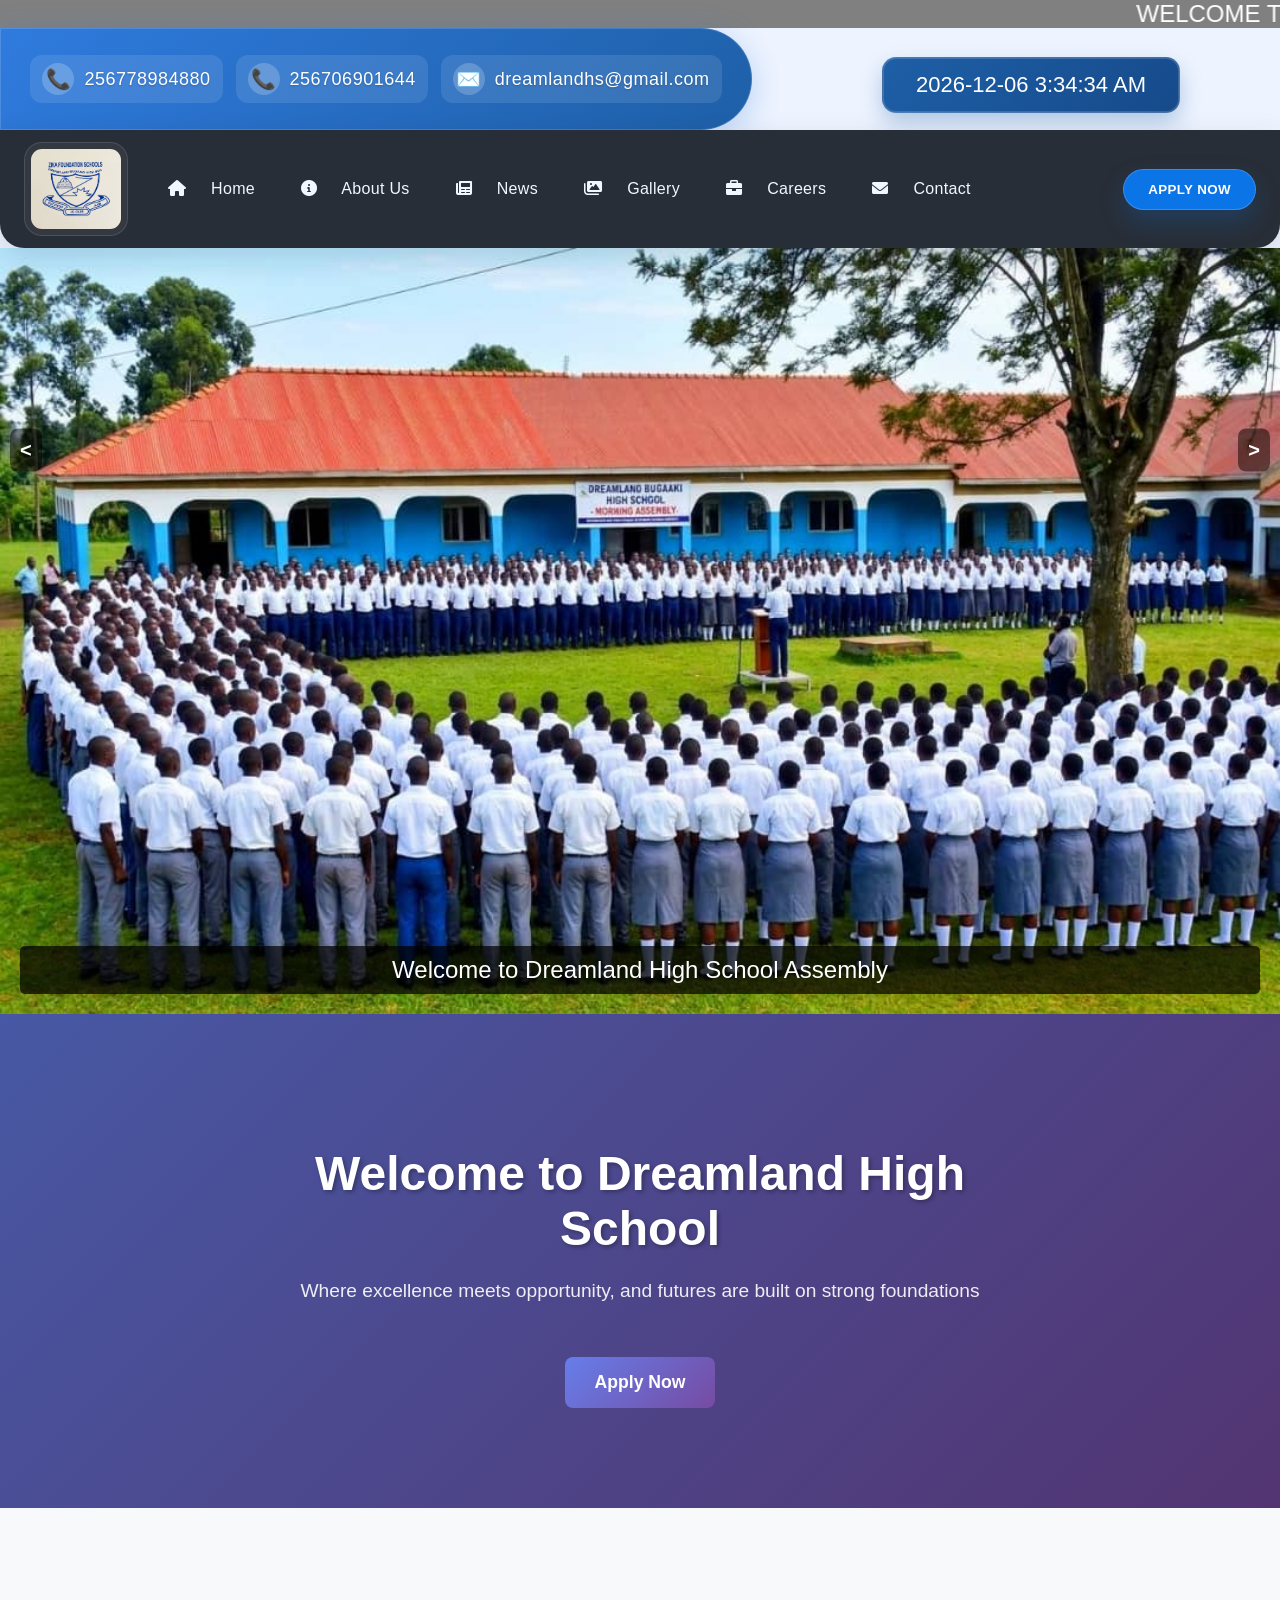
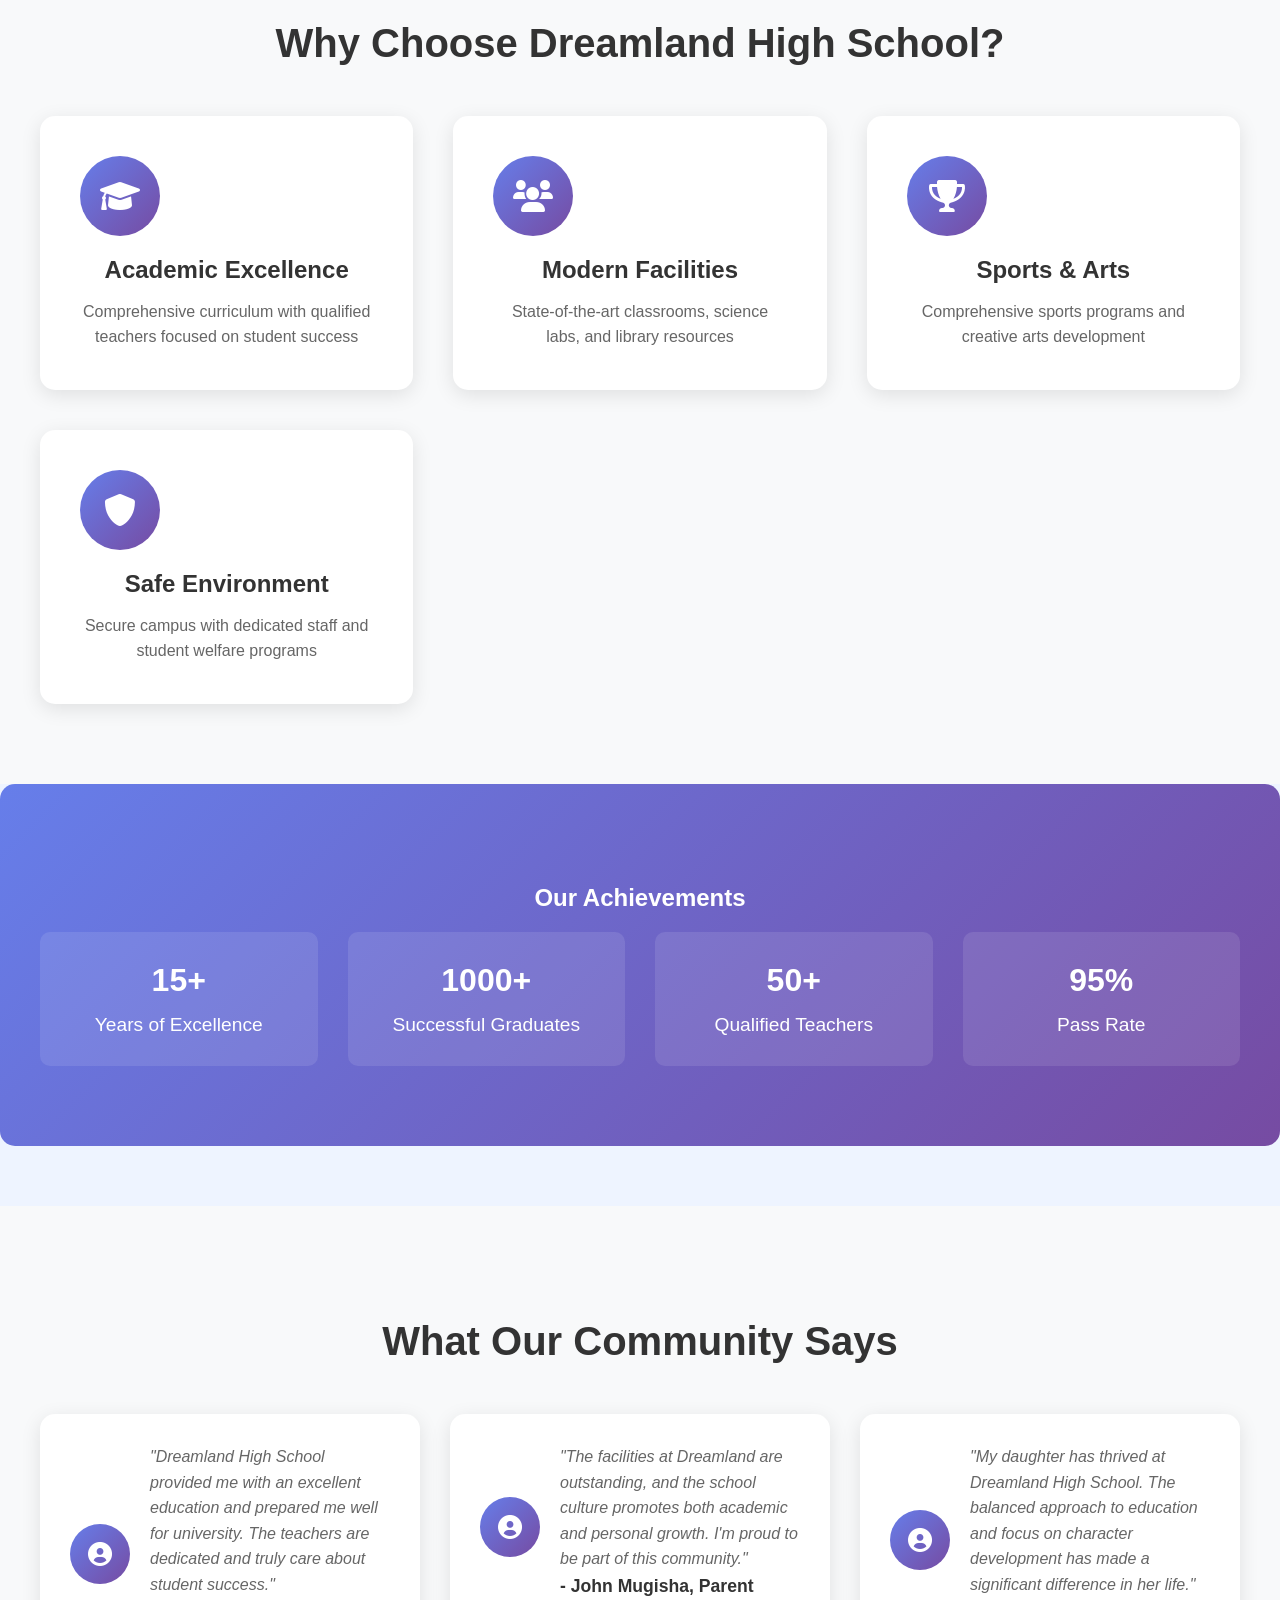
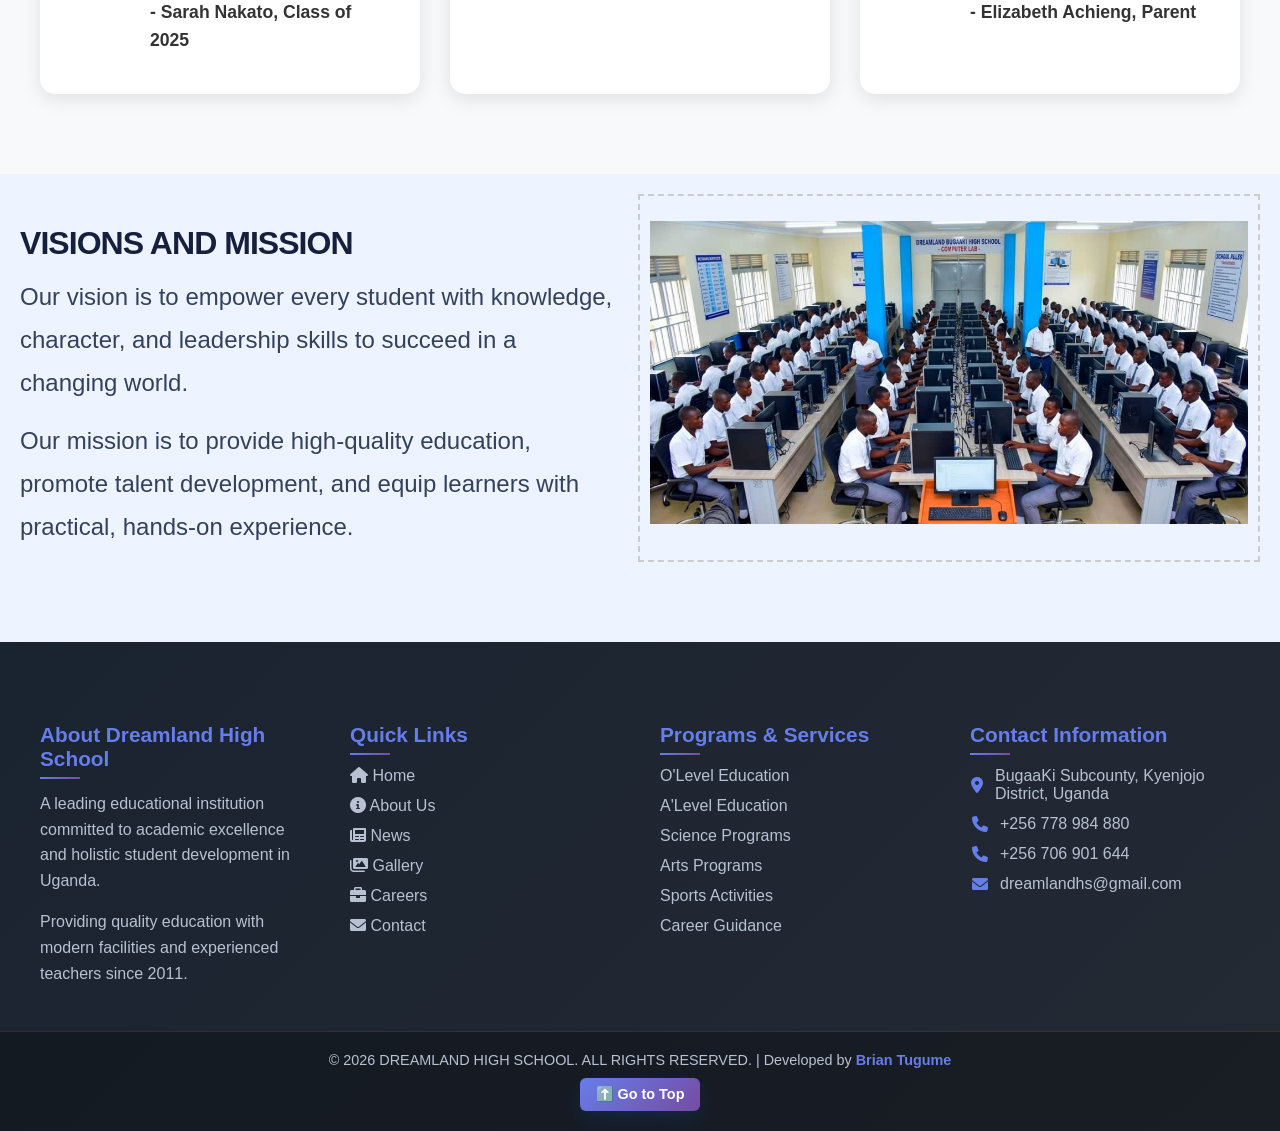
==== index.html @ 85ba5e18 "all code" ====
<html>

<head>
  <meta charset="UTF-8">
  <meta name="viewport" content="width=device-width, initial-scale=1.0">
  <title>DREAMLAND HIGH SCHOOL HOME PAGE</title>
  <link rel="icon" type="image/jpeg" href="IMAGE.HTML/DREAMBADGE.jpeg">
  <link rel="stylesheet" href="https://cdnjs.cloudflare.com/ajax/libs/font-awesome/6.0.0/css/all.min.css">
  <link rel="stylesheet" href="styles.css">
</head>

<body>
  <marquee style="background-color:gray; color: white; font-size: x-large;">WELCOME TO
    DREAMLAND HIGH SCHOOL BUGAAKI KYENJOJO</marquee>

  <div class="header-row">
    <div class="top-bar">
      <div class="top-bar-item">
        <span>📞</span>
        <span>256778984880</span>
      </div>
      <div class="top-bar-item">
        <span>📞</span>
        <span>256706901644</span>
      </div>
      <div class="top-bar-item">
        <span>✉️</span>
        <span>dreamlandhs@gmail.com</span>
      </div>
    </div>

    <div id="clock" class="clock">
      Loading...</div>
  </div>

  <div class="navbar">
    <div class="nav-links">
      <div class="logo">
        <img src="IMAGE.HTML/DREAMBADGE.jpeg" alt="Logo" style="margin-right: 12px;">
      </div>
      <div class="nav-item">
        <a href="index.html"><i class="fas fa-home"></i> Home</a>
      </div>

      <div class="nav-item">
        <a href="aboutus.html"><i class="fas fa-info-circle"></i> About Us</a>
        <div class="dropdown">
          <a href="#">REGESTERED WITH MINISTRY OF EDUCATION</a>
          <a href="#">HAVE O'LEVEL CENTER NUMBER</a>
          <a href="#">HAVE A'LEVEL CENTER NUMBER</a>
        </div>
      </div>

      <div class="nav-item">
        <a href="news.html"><i class="fas fa-newspaper"></i> News</a>
      </div>

      <div class="nav-item">
        <a href="galary.html"><i class="fas fa-images"></i> Gallery</a>
      </div>

      <div class="nav-item">
        <a href="careers.html"><i class="fas fa-briefcase"></i> Careers</a>
      </div>

      <div class="nav-item">
        <a href="contactus.html"><i class="fas fa-envelope"></i> Contact</a>
        <div class="dropdown">
          <a href="application.html">256778984880</a>
          <a href="#">dreamlandhs@gmail.com</a>
          <a href="#">256706901644</a>
        </div>
      </div>
    </div>
    <div class="nav-button">
      <button onclick="window.location.href='application.html'">APPLY NOW</button>
    </div>
  </div>

  <div class="slider-container">
    <div class="slide active">
      <img src="IMAGE.HTML/ASSEMBLE.jpeg" alt="School Assembly">
      <div class="slide-text">Welcome to Dreamland High School Assembly</div>
    </div>
    <div class="slide">
      <img src="IMAGE.HTML/BOYSTEAM.jpeg" alt="Boys Team">
      <div class="slide-text">Our Boys Team Excelling in Sports</div>
    </div>
    <div class="slide">
      <img src="IMAGE.HTML/GIRLSTEAM.jpeg" alt="Girls Team">
      <div class="slide-text">Our Girls Team Achieving Greatness</div>
    </div>
    <button class="prev-btn">&lt;</button>
    <button class="next-btn">&gt;</button>
  </div>

  <script src="script.js"></script>

  <!-- Hero Section -->
  <div class="hero-section">
    <div class="hero-content">
      <h1>Welcome to Dreamland High School</h1>
      <p>Where excellence meets opportunity, and futures are built on strong foundations</p>
      <a href="application.html" class="cta-button">Apply Now</a>
    </div>
  </div>

  <!-- Features Section -->
  <div class="features-section">
    <h2>Why Choose Dreamland High School?</h2>
    <div class="features-grid">
      <div class="feature-card">
        <div class="feature-icon">
          <i class="fas fa-graduation-cap"></i>
        </div>
        <h3>Academic Excellence</h3>
        <p>Comprehensive curriculum with qualified teachers focused on student success</p>
      </div>

      <div class="feature-card">
        <div class="feature-icon">
          <i class="fas fa-users"></i>
        </div>
        <h3>Modern Facilities</h3>
        <p>State-of-the-art classrooms, science labs, and library resources</p>
      </div>

      <div class="feature-card">
        <div class="feature-icon">
          <i class="fas fa-trophy"></i>
        </div>
        <h3>Sports & Arts</h3>
        <p>Comprehensive sports programs and creative arts development</p>
      </div>

      <div class="feature-card">
        <div class="feature-icon">
          <i class="fas fa-shield-alt"></i>
        </div>
        <h3>Safe Environment</h3>
        <p>Secure campus with dedicated staff and student welfare programs</p>
      </div>
    </div>
  </div>

  <!-- Statistics Section -->
  <div class="stats-section">
    <h2>Our Achievements</h2>
    <div class="stats-grid">
      <div class="stat-item">
        <h3>15+</h3>
        <p>Years of Excellence</p>
      </div>
      <div class="stat-item">
        <h3>1000+</h3>
        <p>Successful Graduates</p>
      </div>
      <div class="stat-item">
        <h3>50+</h3>
        <p>Qualified Teachers</p>
      </div>
      <div class="stat-item">
        <h3>95%</h3>
        <p>Pass Rate</p>
      </div>
    </div>
  </div>

  <!-- Testimonials Section -->
  <div class="testimonials-section">
    <h2>What Our Community Says</h2>
    <div class="testimonials-grid">
      <div class="testimonial-card">
        <div class="testimonial-content">
          <div class="testimonial-avatar">
            <i class="fas fa-user-circle"></i>
          </div>
          <div class="testimonial-text">
            <p>"Dreamland High School provided me with an excellent education and prepared me well for university. The
              teachers are dedicated and truly care about student success."</p>
            <p><strong>- Sarah Nakato, Class of 2025</strong></p>
          </div>
        </div>
      </div>

      <div class="testimonial-card">
        <div class="testimonial-content">
          <div class="testimonial-avatar">
            <i class="fas fa-user-circle"></i>
          </div>
          <div class="testimonial-text">
            <p>"The facilities at Dreamland are outstanding, and the school culture promotes both academic and personal
              growth. I'm proud to be part of this community."</p>
            <p><strong>- John Mugisha, Parent</strong></p>
          </div>
        </div>
      </div>

      <div class="testimonial-card">
        <div class="testimonial-content">
          <div class="testimonial-avatar">
            <i class="fas fa-user-circle"></i>
          </div>
          <div class="testimonial-text">
            <p>"My daughter has thrived at Dreamland High School. The balanced approach to education and focus on
              character development has made a significant difference in her life."</p>
            <p><strong>- Elizabeth Achieng, Parent</strong></p>
          </div>
        </div>
      </div>
    </div>
  </div>

  <div class="container">

    <!-- Left side: Text input -->
    <div class="left">
      <h3 style="font-size: xx-large;">VISIONS AND MISSION</h3>
      <p style="font-size: x-large;">Our vision is to empower every student with knowledge, character, and leadership
        skills to succeed in a
        changing world.</p>
      <p style="font-size: x-large;">Our mission is to provide high-quality education, promote talent development, and
        equip learners with
        practical, hands-on experience.</p>
    </div>

    <!-- Right side: Images -->
    <div class="right">
      <img src="IMAGE.HTML/COMPUTERLAB.jpeg" alt="Image 1">
    </div>

  </div>

  <footer>
    <div class="footer-content">
      <div class="footer-column">
        <h3>About Dreamland High School</h3>
        <p>A leading educational institution committed to academic excellence and holistic student development in
          Uganda.</p>
        <p>Providing quality education with modern facilities and experienced teachers since 2011.</p>
      </div>

      <div class="footer-column">
        <h3>Quick Links</h3>
        <ul>
          <li><a href="index.html"><i class="fas fa-home"></i> Home</a></li>
          <li><a href="aboutus.html"><i class="fas fa-info-circle"></i> About Us</a></li>
          <li><a href="news.html"><i class="fas fa-newspaper"></i> News</a></li>
          <li><a href="galary.html"><i class="fas fa-images"></i> Gallery</a></li>
          <li><a href="careers.html"><i class="fas fa-briefcase"></i> Careers</a></li>
          <li><a href="contactus.html"><i class="fas fa-envelope"></i> Contact</a></li>
        </ul>
      </div>

      <div class="footer-column">
        <h3>Programs & Services</h3>
        <ul>
          <li><a href="#">O'Level Education</a></li>
          <li><a href="#">A'Level Education</a></li>
          <li><a href="#">Science Programs</a></li>
          <li><a href="#">Arts Programs</a></li>
          <li><a href="#">Sports Activities</a></li>
          <li><a href="#">Career Guidance</a></li>
        </ul>
      </div>

      <div class="footer-column">
        <h3>Contact Information</h3>
        <div class="contact-item">
          <i class="fas fa-map-marker-alt"></i>
          <span>BugaaKi Subcounty, Kyenjojo District, Uganda</span>
        </div>
        <div class="contact-item">
          <i class="fas fa-phone"></i>
          <span>+256 778 984 880</span>
        </div>
        <div class="contact-item">
          <i class="fas fa-phone"></i>
          <span>+256 706 901 644</span>
        </div>
        <div class="contact-item">
          <i class="fas fa-envelope"></i>
          <span>dreamlandhs@gmail.com</span>
        </div>
      </div>
    </div>

    <div class="footer-bottom">
      <p>&copy; 2026 DREAMLAND HIGH SCHOOL. ALL RIGHTS RESERVED. | Developed by <span class="developer">Brian
          Tugume</span></p>
      <button class="go-top-btn" onclick="window.scrollTo({top: 0, behavior: 'smooth'})">⬆️ Go to Top</button>
    </div>
  </footer>

</body>

</html>
---- styles.css ----
@import url('https://fonts.googleapis.com/css2?family=Inter:wght@400;500;600;700&display=swap');

.slide {
  position: relative;
  width: 100%;
  height: auto;
  display: none;
}

.slide.active {
  display: block;
}

.slide img {
  width: 100%;
  height: auto;
  display: block;
}

.slide-text {
  position: absolute;
  bottom: 20px;
  left: 20px;
  right: 20px;
  background-color: rgba(0, 0, 0, 0.7);
  color: white;
  padding: 10px;
  font-size: 24px;
  text-align: center;
  border-radius: 5px;
}

.prev-btn,
.next-btn {
  position: absolute;
  top: 50%;
  transform: translateY(-50%);
  background-color: rgba(0, 0, 0, 0.5);
  color: white;
  border: none;
  padding: 10px;
  font-size: 20px;
  cursor: pointer;
  z-index: 10;
}

.prev-btn {
  left: 10px;
}

.next-btn {
  right: 10px;
}

.prev-btn:hover,
.next-btn:hover {
  background-color: rgba(0, 0, 0, 0.8);
}

body {
  margin: 0;
  font-family: 'Inter', Arial, sans-serif;
  background-color: #eef4ff;
  color: #1a2330;
}

.navbar {
  display: flex;
  justify-content: space-between;
  align-items: center;
  background-color: rgba(36, 42, 52, 0.98);
  padding: 12px 24px;
  box-shadow: 0 10px 30px rgba(10, 23, 54, 0.14);
  border-bottom-left-radius: 24px;
  border-bottom-right-radius: 24px;
  position: sticky;
  top: 0;
  z-index: 100;
  backdrop-filter: blur(12px);
}

.nav-links {
  display: flex;
  align-items: center;
  gap: 10px;
  flex-wrap: wrap;
}

.logo img {
  width: 90px;
  height: 80px;
  margin-right: 12px;
  border-radius: 18px;
  border: 1px solid rgba(255, 255, 255, 0.12);
  background-color: rgba(255, 255, 255, 0.05);
  padding: 6px;
}

.nav-item {
  position: relative;
}

.nav-item a {
  display: block;
  padding: 12px 18px;
  color: #f2f7ff;
  text-decoration: none;
  font-weight: 500;
  letter-spacing: 0.02em;
  border-radius: 14px;
  transition: background-color 0.2s ease, color 0.2s ease, transform 0.2s ease;
}

.nav-item a:hover {
  background-color: rgba(255, 255, 255, 0.12);
  color: #ffffff;
  transform: translateY(-1px);
}

/* Dropdown menu */
.dropdown {
  display: none;
  position: absolute;
  background-color: rgba(25, 32, 47, 0.98);
  min-width: 200px;
  top: calc(100% + 10px);
  left: 0;
  z-index: 10;
  border-radius: 18px;
  box-shadow: 0 15px 35px rgba(5, 10, 25, 0.25);
  overflow: hidden;
  border: 1px solid rgba(255, 255, 255, 0.08);
}

.dropdown a {
  padding: 12px 16px;
  display: block;
  color: #f8fbff;
  transition: background-color 0.2s ease;
}

.dropdown a:hover {
  background-color: rgba(255, 255, 255, 0.08);
}

/* Show dropdown on hover */
.nav-item:hover .dropdown {
  display: block;
}

.nav-item:hover>a {
  color: #ffffff;
}

.nav-button {
  display: flex;
  align-items: center;
  justify-content: center;
  margin-left: 16px;
}

.nav-button button {
  background-color: #0b74e6;
  padding: 12px 24px;
  border-radius: 999px;
  border: 1px solid rgba(255, 255, 255, 0.18);
  box-shadow: 0 12px 26px rgba(11, 116, 230, 0.22);
  font-weight: 700;
  letter-spacing: 0.03em;
  transition: background-color 0.2s ease, transform 0.2s ease;
}

.nav-button button:hover {
  background-color: #095fbb;
  transform: translateY(-1px);
}

/* Optional: spacing for icons */
.nav-item i {
  margin-right: 20px;
}

button {
  background-color: #0066cc;
  color: white;
  padding: 12px 18px;
  cursor: pointer;
  border: none;
  border-radius: 8px;
  font-weight: 600;
  transition: transform 0.2s ease, box-shadow 0.2s ease, background-color 0.2s ease;
  box-shadow: 0 8px 18px rgba(0, 102, 204, 0.16);
}

button:hover {
  background-color: #0057b8;
  transform: translateY(-1px);
}

.left h3 {
  font-size: 32px;
  margin-bottom: 14px;
  color: #16203c;
  line-height: 1.1;
  letter-spacing: -0.03em;
}

.left p {
  margin: 14px 0;
  line-height: 1.8;
  font-size: 18px;
  color: #34415b;
}

body {
  font-family: Arial, sans-serif;
}

.container {
  display: flex;
  gap: 20px;
  padding: 20px;
}

.left,
.right {
  flex: 1;
}

.left textarea {
  width: 100%;
  height: 300px;
  padding: 10px;
  font-size: 16px;
}

.right {
  border: 2px dashed #ccc;
  padding: 10px;
  text-align: center;
}

.right img {
  max-width: 100%;
  margin-top: 15px;
  height: auto;
}

P1 {
  display: flex;
  justify-content: right;
}

.header-row {
  display: flex;
  align-items: center;
  justify-content: space-between;
}

.top-bar {
  display: flex;
  justify-content: space-around;
  align-items: center;
  background: linear-gradient(135deg, #2f7bde 0%, #1e5fa7 100%);
  padding: 16px 24px;
  color: white;
  font-size: 18px;
  width: 55%;
  height: 70px;
  border-radius: 0 80px 80px 0;
  box-shadow: 0 8px 32px rgba(47, 123, 222, 0.3), inset 0 0 0 1px rgba(255, 255, 255, 0.15);
  transition: all 0.3s ease;
  position: relative;
  overflow: hidden;
}

.top-bar::before {
  content: '';
  position: absolute;
  top: 0;
  left: -100%;
  width: 100%;
  height: 100%;
  background: linear-gradient(90deg, transparent, rgba(255, 255, 255, 0.1), transparent);
  transition: left 0.5s ease;
}

.top-bar:hover::before {
  left: 100%;
}

.top-bar-item {
  display: flex;
  align-items: center;
  gap: 10px;
  padding: 8px 12px;
  border-radius: 12px;
  background: rgba(255, 255, 255, 0.1);
  transition: all 0.3s ease;
  position: relative;
  z-index: 1;
}

.top-bar-item:hover {
  background: rgba(255, 255, 255, 0.2);
  transform: translateY(-2px);
  box-shadow: 0 4px 12px rgba(0, 0, 0, 0.15);
}

.top-bar-item span:first-child {
  font-size: 20px;
  display: flex;
  align-items: center;
  justify-content: center;
  width: 32px;
  height: 32px;
  background: rgba(255, 255, 255, 0.2);
  border-radius: 50%;
  transition: all 0.3s ease;
}

.top-bar-item:hover span:first-child {
  background: rgba(255, 255, 255, 0.3);
  transform: scale(1.1);
}

.top-bar-item span:last-child {
  font-weight: 500;
  letter-spacing: 0.5px;
  text-shadow: 0 1px 2px rgba(0, 0, 0, 0.2);
}

.clock {
  background: linear-gradient(135deg, #1e5fa7 0%, #164a8a 100%);
  color: white;
  font-size: 22px;
  text-align: center;
  padding: 14px 18px;
  margin-top: 12px;
  border-radius: 14px;
  box-shadow: 0 10px 22px rgba(30, 95, 167, 0.3), inset 0 0 0 1px rgba(255, 255, 255, 0.15);
  border: 1px solid rgba(255, 255, 255, 0.2);
  min-width: 260px;
  max-width: 320px;
  margin-right: 100px;
  transition: all 0.3s ease;
  position: relative;
  overflow: hidden;
}

.clock::before {
  content: '';
  position: absolute;
  top: 0;
  left: -100%;
  width: 100%;
  height: 100%;
  background: linear-gradient(90deg, transparent, rgba(255, 255, 255, 0.1), transparent);
  transition: left 0.5s ease;
}

.clock:hover::before {
  left: 100%;
}

.clock:hover {
  transform: translateY(-2px);
  box-shadow: 0 15px 30px rgba(30, 95, 167, 0.4), inset 0 0 0 1px rgba(255, 255, 255, 0.25);
}

/* Responsive Design */
@media (max-width: 768px) {
  .header-row {
    flex-direction: column;
  }

  .top-bar {
    width: 100%;
    justify-content: center;
  }

  .navbar {
    flex-direction: column;
  }

  .nav-links {
    flex-direction: column;
    width: 100%;
  }

  .nav-item {
    text-align: center;
  }

  .container {
    flex-direction: column;
  }

  .left,
  .right {
    width: 100%;
  }

  .clock {
    font-size: 24px;
    padding: 10px;
  }

  .slide-text {
    font-size: 18px;
    bottom: 10px;
    left: 10px;
    right: 10px;
    padding: 8px;
  }

  .prev-btn,
  .next-btn {
    padding: 8px;
    font-size: 16px;
  }
}

@media (max-width: 480px) {
  .top-bar {
    padding: 8px 10px;
    height: auto;
    flex-wrap: wrap;
  }

  .top-bar-item {
    font-size: 14px;
  }

  .navbar {
    padding: 0 8px;
  }

  .nav-item a {
    padding: 10px 15px;
  }

  .left h3 {
    font-size: 24px;
  }

  .left p {
    font-size: 16px;
  }

  .clock {
    font-size: 20px;
    padding: 8px;
  }

  .slide-text {
    font-size: 14px;
    padding: 6px;
  }

  .prev-btn,
  .next-btn {
    padding: 6px;
    font-size: 14px;
  }

  .container {
    padding: 10px;
  }
}

/* Modern Contact Page Styles */
.contact-hero {
  background: linear-gradient(135deg, #667eea 0%, #764ba2 100%);
  color: white;
  padding: 80px 0;
  text-align: center;
  position: relative;
  overflow: hidden;
}

.contact-hero::before {
  content: '';
  position: absolute;
  top: 0;
  left: 0;
  right: 0;
  bottom: 0;
  background: rgba(0, 0, 0, 0.3);
  z-index: 1;
}

.hero-content {
  position: relative;
  z-index: 2;
  max-width: 800px;
  margin: 0 auto;
  padding: 0 20px;
}

.hero-content h1 {
  font-size: 3rem;
  margin-bottom: 20px;
  font-weight: 700;
  text-shadow: 2px 2px 4px rgba(0, 0, 0, 0.3);
}

.hero-content p {
  font-size: 1.2rem;
  opacity: 0.9;
  margin-bottom: 30px;
}

.contact-modern {
  padding: 60px 0;
  background: #f8f9fa;
}

.contact-grid {
  max-width: 1200px;
  margin: 0 auto;
  padding: 0 20px;
  display: grid;
  grid-template-columns: 1.5fr 1fr;
  gap: 30px;
  align-items: start;
}

.contact-info-modern {
  display: grid;
  grid-template-columns: 1fr;
  gap: 20px;
}

.info-card {
  background: white;
  padding: 30px;
  border-radius: 15px;
  box-shadow: 0 5px 20px rgba(0, 0, 0, 0.1);
  display: flex;
  align-items: center;
  gap: 20px;
  transition: transform 0.3s ease, box-shadow 0.3s ease;
}

.info-card:hover {
  transform: translateY(-5px);
  box-shadow: 0 10px 30px rgba(0, 0, 0, 0.15);
}

.info-icon {
  width: 60px;
  height: 60px;
  background: linear-gradient(135deg, #667eea 0%, #764ba2 100%);
  border-radius: 50%;
  display: flex;
  align-items: center;
  justify-content: center;
  color: white;
  font-size: 1.5rem;
  flex-shrink: 0;
}

.info-content h3 {
  margin: 0 0 10px 0;
  color: #333;
  font-size: 1.2rem;
  font-weight: 600;
}

.info-content p {
  margin: 5px 0;
  color: #666;
  font-size: 0.95rem;
}

.contact-form-modern {
  background: white;
  padding: 40px;
  border-radius: 15px;
  box-shadow: 0 5px 20px rgba(0, 0, 0, 0.1);
}

.form-header {
  text-align: center;
  margin-bottom: 30px;
}

.form-header h2 {
  margin: 0 0 10px 0;
  color: #333;
  font-size: 1.8rem;
  font-weight: 600;
}

.form-header p {
  margin: 0;
  color: #666;
  font-size: 1rem;
}

.modern-form {
  display: flex;
  flex-direction: column;
  gap: 20px;
}

.form-row {
  display: grid;
  grid-template-columns: 1fr 1fr;
  gap: 20px;
}

.form-group-modern {
  display: flex;
  flex-direction: column;
}

.form-group-modern label {
  margin-bottom: 8px;
  font-weight: 500;
  color: #333;
  font-size: 0.95rem;
}

.form-group-modern input,
.form-group-modern select,
.form-group-modern textarea {
  padding: 12px 15px;
  border: 2px solid #e1e5e9;
  border-radius: 8px;
  font-size: 0.95rem;
  transition: border-color 0.3s ease, box-shadow 0.3s ease;
  background: white;
}

.form-group-modern input:focus,
.form-group-modern select:focus,
.form-group-modern textarea:focus {
  outline: none;
  border-color: #667eea;
  box-shadow: 0 0 0 3px rgba(102, 126, 234, 0.1);
}

.form-group-modern textarea {
  resize: vertical;
  min-height: 120px;
}

.form-actions {
  display: flex;
  gap: 15px;
  margin-top: 10px;
}

.btn-submit,
.btn-reset {
  padding: 12px 30px;
  border: none;
  border-radius: 8px;
  font-size: 1rem;
  font-weight: 500;
  cursor: pointer;
  transition: all 0.3s ease;
  display: flex;
  align-items: center;
  gap: 8px;
}

.btn-submit {
  background: linear-gradient(135deg, #667eea 0%, #764ba2 100%);
  color: white;
}

.btn-submit:hover {
  transform: translateY(-2px);
  box-shadow: 0 5px 15px rgba(102, 126, 234, 0.3);
}

.btn-reset {
  background: #e1e5e9;
  color: #666;
}

.btn-reset:hover {
  background: #d1d5d9;
}

.map-section {
  padding: 60px 0;
  background: white;
}

.map-heading {
  text-align: center;
  margin-bottom: 40px;
}

.map-heading h2 {
  font-size: 2.5rem;
  font-weight: 700;
  color: #1a2330;
  margin: 0 0 15px 0;
  position: relative;
  display: inline-block;
}

.map-heading h2::after {
  content: '';
  position: absolute;
  bottom: -8px;
  left: 50%;
  transform: translateX(-50%);
  width: 60px;
  height: 4px;
  background: linear-gradient(135deg, #667eea 0%, #764ba2 100%);
  border-radius: 2px;
}

.map-heading p {
  font-size: 1.1rem;
  color: #6c757d;
  margin: 20px 0 0 0;
  max-width: 600px;
  margin-left: auto;
  margin-right: auto;
}

.map-grid {
  max-width: 1200px;
  margin: 0 auto;
  padding: 0 20px;
  display: grid;
  grid-template-columns: 1fr 1fr;
  gap: 40px;
  align-items: start;
}

.map-container {
  border-radius: 15px;
  overflow: hidden;
  box-shadow: 0 10px 30px rgba(0, 0, 0, 0.1);
}

.map-container iframe {
  width: 100%;
  height: 450px;
  border: none;
}

.map-info {
  height: 437px;
  display: flex;
  flex-direction: column;
}

.map-info .info-card {
  height: 99%;
  display: flex;
  flex-direction: column;
  background: linear-gradient(135deg, #f8f9fa 0%, #e9ecef 100%);
  border-radius: 15px;
  padding: 20px;
  box-shadow: 0 10px 30px rgba(0, 0, 0, 0.1);
}

.info-header {
  display: flex;
  align-items: center;
  gap: 12px;
  border-bottom: 2px solid #dee2e6;
}

.info-header .info-icon {
  width: 40px;
  height: 40px;
  background: linear-gradient(135deg, #667eea 0%, #764ba2 100%);
  border-radius: 10px;
  display: flex;
  align-items: center;
  justify-content: center;
  color: white;
  font-size: 1.1rem;
}

.info-header h3 {
  margin: 0;
  color: #333;
  font-size: 1.1rem;
  font-weight: 600;
}

.map-info .info-content {
  flex: 1;
  display: flex;
  flex-direction: column;
  gap: 10px;
}

.info-section {
  padding: 8px 0;
}

.info-section h4 {
  margin: 0 0 6px 0;
  color: #495057;
  font-size: 0.9rem;
  font-weight: 600;
  display: flex;
  align-items: center;
  gap: 6px;
}

.info-section h4 i {
  color: #667eea;
  font-size: 0.8rem;
}

.info-section p {
  margin: 3px 0;
  color: #6c757d;
  font-size: 0.85rem;
  line-height: 1.3;
}

.info-section strong {
  color: #495057;
}

.btn-directions {
  background: linear-gradient(135deg, #667eea 0%, #764ba2 100%);
  color: white;
  border: none;
  padding: 8px 16px;
  border-radius: 6px;
  font-size: 0.85rem;
  font-weight: 500;
  cursor: pointer;
  margin-top: 8px;
  transition: transform 0.2s, box-shadow 0.2s;
}

.btn-directions:hover {
  transform: translateY(-2px);
  box-shadow: 0 5px 15px rgba(102, 126, 234, 0.4);
}

.map-placeholder {
  background: linear-gradient(135deg, #f8f9fa 0%, #e9ecef 100%);
  border: 2px dashed #dee2e6;
  border-radius: 15px;
  padding: 60px 40px;
  text-align: center;
  color: #666;
}

.map-placeholder i {
  font-size: 4rem;
  color: #667eea;
  margin-bottom: 20px;
}

.map-placeholder h3 {
  margin: 0 0 10px 0;
  color: #333;
  font-size: 1.5rem;
}

.map-placeholder p {
  margin: 0 0 20px 0;
  font-size: 1rem;
}

.btn-directions {
  background: linear-gradient(135deg, #667eea 0%, #764ba2 100%);
  color: white;
  border: none;
  padding: 12px 30px;
  border-radius: 8px;
  font-size: 1rem;
  font-weight: 500;
  cursor: pointer;
  transition: all 0.3s ease;
}

.btn-directions:hover {
  transform: translateY(-2px);
  box-shadow: 0 5px 15px rgba(102, 126, 234, 0.3);
}

/* Contact Page Responsive Design */
@media (max-width: 768px) {
  .hero-content h1 {
    font-size: 2rem;
  }

  .contact-grid {
    grid-template-columns: 1fr;
    gap: 40px;
  }

  .form-row {
    grid-template-columns: 1fr;
  }

  .info-card {
    flex-direction: column;
    text-align: center;
    gap: 15px;
  }

  .form-actions {
    flex-direction: column;
  }

  .btn-submit,
  .btn-reset {
    width: 100%;
    justify-content: center;
  }

  .map-heading h2 {
    font-size: 2rem;
  }

  .map-heading p {
    font-size: 1rem;
  }

  .map-grid {
    grid-template-columns: 1fr;
    gap: 20px;
  }

  .map-container iframe {
    height: 350px;
  }

  .info-card {
    padding: 20px;
  }

  .info-card h3 {
    font-size: 1.1rem;
    justify-content: center;
  }
}

@media (max-width: 480px) {
  .map-container iframe {
    height: 300px;
  }

  .info-card {
    padding: 15px;
  }

  .info-card h3 {
    font-size: 1rem;
  }

  .info-card p {
    font-size: 0.9rem;
  }
}

/* Modern Careers Page Styles */
.careers-container {
  max-width: 1200px;
  margin: 0 auto;
  padding: 60px 20px;
  background: #f8f9fa;
}

.careers-intro {
  text-align: center;
  margin-bottom: 60px;
  padding: 40px;
  background: white;
  border-radius: 15px;
  box-shadow: 0 5px 20px rgba(0, 0, 0, 0.1);
}

.careers-intro h2 {
  margin: 0 0 20px 0;
  color: #333;
  font-size: 2.5rem;
  font-weight: 700;
}

.careers-intro p {
  font-size: 1.1rem;
  line-height: 1.6;
  color: #666;
  max-width: 800px;
  margin: 0 auto;
}

.current-openings {
  margin-bottom: 60px;
}

.current-openings h2 {
  text-align: center;
  margin-bottom: 40px;
  color: #333;
  font-size: 2rem;
  font-weight: 600;
}

.job-posting {
  background: white;
  padding: 30px;
  border-radius: 15px;
  box-shadow: 0 5px 20px rgba(0, 0, 0, 0.1);
  margin-bottom: 30px;
  transition: transform 0.3s ease, box-shadow 0.3s ease;
  border-left: 4px solid #667eea;
}

.job-posting:hover {
  transform: translateY(-5px);
  box-shadow: 0 10px 30px rgba(0, 0, 0, 0.15);
}

.job-posting h3 {
  margin: 0 0 15px 0;
  color: #667eea;
  font-size: 1.5rem;
  font-weight: 600;
}

.job-posting p {
  margin: 10px 0;
  color: #666;
  font-size: 1rem;
  line-height: 1.5;
}

.job-posting ul {
  margin: 15px 0;
  padding-left: 20px;
}

.job-posting li {
  margin: 8px 0;
  color: #555;
  font-size: 0.95rem;
  line-height: 1.6;
  position: relative;
  padding-left: 10px;
}

.job-posting li::before {
  content: "▸";
  position: absolute;
  left: -10px;
  color: #667eea;
  font-weight: bold;
}

.why-work-here {
  margin-bottom: 60px;
}

.why-work-here h2 {
  text-align: center;
  margin-bottom: 40px;
  color: #333;
  font-size: 2rem;
  font-weight: 600;
}

.benefits-grid {
  display: grid;
  grid-template-columns: repeat(auto-fit, minmax(280px, 1fr));
  gap: 30px;
  margin-bottom: 60px;
}

.benefit-item {
  background: white;
  padding: 30px;
  border-radius: 15px;
  box-shadow: 0 5px 20px rgba(0, 0, 0, 0.1);
  text-align: center;
  transition: transform 0.3s ease, box-shadow 0.3s ease;
}

.benefit-item:hover {
  transform: translateY(-5px);
  box-shadow: 0 10px 30px rgba(0, 0, 0, 0.15);
}

.benefit-item h3 {
  margin: 0 0 15px 0;
  color: #333;
  font-size: 1.3rem;
  font-weight: 600;
}

.benefit-item p {
  margin: 0;
  color: #666;
  font-size: 1rem;
  line-height: 1.5;
}

.application-process {
  background: white;
  padding: 40px;
  border-radius: 15px;
  box-shadow: 0 5px 20px rgba(0, 0, 0, 0.1);
  margin-bottom: 40px;
}

.application-process h2 {
  text-align: center;
  margin-bottom: 30px;
  color: #333;
  font-size: 1.8rem;
  font-weight: 600;
}

.application-process ol {
  max-width: 600px;
  margin: 0 auto;
  padding-left: 20px;
}

.application-process li {
  margin: 15px 0;
  color: #555;
  font-size: 1rem;
  line-height: 1.6;
  position: relative;
  padding-left: 10px;
}

.application-process li::before {
  content: counter(list-item);
  position: absolute;
  left: -30px;
  width: 25px;
  height: 25px;
  background: linear-gradient(135deg, #667eea 0%, #764ba2 100%);
  color: white;
  border-radius: 50%;
  display: flex;
  align-items: center;
  justify-content: center;
  font-weight: bold;
  font-size: 0.8rem;
}

.contact-note {
  background: linear-gradient(135deg, #f8f9fa 0%, #e9ecef 100%);
  border: 2px dashed #dee2e6;
  border-radius: 15px;
  padding: 30px;
  text-align: center;
  margin-top: 30px;
}

.contact-note p {
  margin: 0;
  color: #666;
  font-size: 1rem;
  line-height: 1.5;
}

.contact-note strong {
  color: #333;
}

/* Careers Page Responsive Design */
@media (max-width: 768px) {
  .careers-container {
    padding: 40px 15px;
  }

  .careers-intro {
    padding: 25px;
  }

  .careers-intro h2 {
    font-size: 2rem;
  }

  .benefits-grid {
    grid-template-columns: 1fr;
    gap: 20px;
  }

  .benefit-item {
    padding: 20px;
  }

  .application-process {
    padding: 25px;
  }

  .application-process ol {
    padding-left: 15px;
  }
}

@media (max-width: 480px) {
  .careers-intro h2 {
    font-size: 1.8rem;
  }

  .current-openings h2 {
    font-size: 1.6rem;
  }

  .job-posting {
    padding: 20px;
  }

  .benefit-item {
    padding: 15px;
  }

  .application-process {
    padding: 20px;
  }
}

/* Modern Gallery Page Styles */
.gallery-container {
  max-width: 1200px;
  margin: 0 auto;
  padding: 60px 20px;
  background: #f8f9fa;
}

.gallery-section {
  margin-bottom: 60px;
}

.gallery-section h2 {
  text-align: center;
  margin-bottom: 40px;
  color: #333;
  font-size: 2rem;
  font-weight: 600;
}

.gallery-grid {
  display: grid;
  grid-template-columns: repeat(auto-fit, minmax(280px, 1fr));
  gap: 30px;
  margin-bottom: 30px;
}

.gallery-item {
  background: white;
  border-radius: 15px;
  box-shadow: 0 5px 20px rgba(0, 0, 0, 0.1);
  overflow: hidden;
  transition: transform 0.3s ease, box-shadow 0.3s ease;
}

.gallery-item:hover {
  transform: translateY(-8px);
  box-shadow: 0 15px 40px rgba(0, 0, 0, 0.15);
}

.gallery-item img {
  width: 100%;
  height: 200px;
  object-fit: cover;
  display: block;
}

.gallery-item p {
  margin: 0;
  padding: 15px;
  text-align: center;
  color: #333;
  font-size: 1rem;
  font-weight: 500;
  background: linear-gradient(135deg, rgba(102, 126, 234, 0.1) 0%, rgba(118, 75, 162, 0.1) 100%);
}

/* Gallery Page Responsive Design */
@media (max-width: 768px) {
  .gallery-container {
    padding: 40px 15px;
  }

  .gallery-section h2 {
    font-size: 1.8rem;
  }

  .gallery-grid {
    grid-template-columns: repeat(auto-fit, minmax(250px, 1fr));
    gap: 20px;
  }
}

@media (max-width: 480px) {
  .gallery-container {
    padding: 30px 10px;
  }

  .gallery-section h2 {
    font-size: 1.6rem;
  }

  .gallery-grid {
    grid-template-columns: 1fr;
    gap: 15px;
  }

  .gallery-item p {
    font-size: 0.9rem;
    padding: 10px;
  }
}

/* Modern News Page Styles */
.news-container {
  max-width: 1200px;
  margin: 0 auto;
  padding: 60px 20px;
  background: #f8f9fa;
}

.news-item {
  background: white;
  padding: 40px;
  border-radius: 15px;
  box-shadow: 0 5px 20px rgba(0, 0, 0, 0.1);
  margin-bottom: 30px;
  transition: transform 0.3s ease, box-shadow 0.3s ease;
  border-left: 4px solid #667eea;
}

.news-item:hover {
  transform: translateY(-5px);
  box-shadow: 0 10px 30px rgba(0, 0, 0, 0.15);
}

.news-item h2 {
  margin: 0 0 15px 0;
  color: #667eea;
  font-size: 1.8rem;
  font-weight: 600;
}

.news-date {
  display: inline-block;
  background: linear-gradient(135deg, #667eea 0%, #764ba2 100%);
  color: white;
  padding: 6px 12px;
  border-radius: 20px;
  font-size: 0.85rem;
  font-weight: 500;
  margin-bottom: 20px;
}

.news-item p {
  margin: 15px 0;
  color: #666;
  font-size: 1rem;
  line-height: 1.6;
}

.read-more {
  display: inline-block;
  background: linear-gradient(135deg, #667eea 0%, #764ba2 100%);
  color: white;
  text-decoration: none;
  padding: 12px 24px;
  border-radius: 8px;
  font-weight: 500;
  font-size: 0.95rem;
  transition: all 0.3s ease;
}

.read-more:hover {
  transform: translateY(-2px);
  box-shadow: 0 5px 15px rgba(102, 126, 234, 0.3);
}

/* News Page Responsive Design */
@media (max-width: 768px) {
  .news-container {
    padding: 40px 15px;
  }

  .news-item {
    padding: 25px;
  }

  .news-item h2 {
    font-size: 1.5rem;
  }

  .news-date {
    font-size: 0.8rem;
    padding: 4px 8px;
  }
}

@media (max-width: 480px) {
  .news-container {
    padding: 30px 10px;
  }

  .news-item {
    padding: 20px;
  }

  .news-item h2 {
    font-size: 1.3rem;
  }

  .read-more {
    display: block;
    text-align: center;
    margin-top: 15px;
  }
}

/* Modern About Page Styles */
.about-container {
  max-width: 1200px;
  margin: 0 auto;
  padding: 60px 20px;
  background: #f8f9fa;
}

.about-hero {
  text-align: center;
  margin-bottom: 60px;
  padding: 60px 40px;
  background: white;
  border-radius: 15px;
  box-shadow: 0 5px 20px rgba(0, 0, 0, 0.1);
}

.about-hero h1 {
  margin: 0 0 20px 0;
  color: #333;
  font-size: 2.5rem;
  font-weight: 700;
}

.about-hero p {
  font-size: 1.1rem;
  line-height: 1.6;
  color: #666;
  max-width: 800px;
  margin: 0 auto;
}

.about-grid {
  display: grid;
  grid-template-columns: repeat(auto-fit, minmax(300px, 1fr));
  gap: 40px;
  margin-bottom: 60px;
}

.about-card {
  background: white;
  padding: 30px;
  border-radius: 15px;
  box-shadow: 0 5px 20px rgba(0, 0, 0, 0.1);
  transition: transform 0.3s ease, box-shadow 0.3s ease;
}

.about-card:hover {
  transform: translateY(-5px);
  box-shadow: 0 10px 30px rgba(0, 0, 0, 0.15);
}

.about-card h3 {
  margin: 0 0 15px 0;
  color: #667eea;
  font-size: 1.5rem;
  font-weight: 600;
}

.about-card p {
  margin: 0;
  color: #666;
  font-size: 1rem;
  line-height: 1.6;
}

.about-card ul {
  margin: 15px 0;
  padding-left: 20px;
}

.about-card li {
  margin: 8px 0;
  color: #555;
  font-size: 0.95rem;
  line-height: 1.6;
  position: relative;
  padding-left: 10px;
}

.about-card li::before {
  content: "✓";
  position: absolute;
  left: -10px;
  color: #667eea;
  font-weight: bold;
}

.stats-section {
  background: linear-gradient(135deg, #667eea 0%, #764ba2 100%);
  color: white;
  padding: 60px 40px;
  border-radius: 15px;
  text-align: center;
  margin-bottom: 60px;
}

.stats-grid {
  display: grid;
  grid-template-columns: repeat(auto-fit, minmax(200px, 1fr));
  gap: 30px;
  max-width: 800px;
  margin: 0 auto;
}

.stat-item {
  background: rgba(255, 255, 255, 0.1);
  padding: 30px;
  border-radius: 10px;
  text-align: center;
}

.stat-item h3 {
  margin: 0 0 10px 0;
  font-size: 2rem;
  font-weight: 700;
}

.stat-item p {
  font-size: 1.2rem;
  margin: 0;
}

/* About Page Responsive Design */
@media (max-width: 768px) {
  .about-container {
    padding: 40px 15px;
  }

  .about-hero {
    padding: 40px 20px;
  }

  .about-hero h1 {
    font-size: 2rem;
  }

  .about-grid {
    grid-template-columns: 1fr;
    gap: 30px;
  }

  .about-card {
    padding: 20px;
  }

  .stats-grid {
    grid-template-columns: 1fr;
    gap: 20px;
  }
}

@media (max-width: 480px) {
  .about-container {
    padding: 30px 10px;
  }

  .about-hero {
    padding: 30px 15px;
  }

  .about-hero h1 {
    font-size: 1.8rem;
  }

  .about-card {
    padding: 15px;
  }
}

/* Modern Home Page Styles */
.hero-section {
  background: linear-gradient(135deg, #667eea 0%, #764ba2 100%);
  color: white;
  padding: 100px 0;
  text-align: center;
  position: relative;
  overflow: hidden;
}

.hero-section::before {
  content: '';
  position: absolute;
  top: 0;
  left: 0;
  right: 0;
  bottom: 0;
  background: rgba(0, 0, 0, 0.3);
  z-index: 1;
}

.hero-content {
  position: relative;
  z-index: 2;
  max-width: 800px;
  margin: 0 auto;
  padding: 0 20px;
}

.hero-content h1 {
  font-size: 3rem;
  margin-bottom: 20px;
  font-weight: 700;
  text-shadow: 2px 2px 4px rgba(0, 0, 0, 0.3);
}

.hero-content p {
  font-size: 1.2rem;
  opacity: 0.9;
  margin-bottom: 30px;
  line-height: 1.6;
}

.cta-button {
  display: inline-block;
  background: linear-gradient(135deg, #667eea 0%, #764ba2 100%);
  color: white;
  text-decoration: none;
  padding: 15px 30px;
  border-radius: 8px;
  font-weight: 600;
  font-size: 1.1rem;
  transition: all 0.3s ease;
  margin-top: 20px;
}

.cta-button:hover {
  transform: translateY(-2px);
  box-shadow: 0 5px 15px rgba(102, 126, 234, 0.3);
}

.features-section {
  padding: 80px 0;
  background: #f8f9fa;
}

.features-section h2 {
  text-align: center;
  margin-bottom: 50px;
  color: #333;
  font-size: 2.5rem;
  font-weight: 600;
}

.features-grid {
  display: grid;
  grid-template-columns: repeat(auto-fit, minmax(300px, 1fr));
  gap: 40px;
  max-width: 1200px;
  margin: 0 auto;
}

.feature-card {
  background: white;
  padding: 40px;
  border-radius: 15px;
  box-shadow: 0 5px 20px rgba(0, 0, 0, 0.1);
  text-align: center;
  transition: transform 0.3s ease, box-shadow 0.3s ease;
}

.feature-card:hover {
  transform: translateY(-8px);
  box-shadow: 0 15px 40px rgba(0, 0, 0, 0.15);
}

.feature-icon {
  width: 80px;
  height: 80px;
  background: linear-gradient(135deg, #667eea 0%, #764ba2 100%);
  border-radius: 50%;
  display: flex;
  align-items: center;
  justify-content: center;
  color: white;
  font-size: 2rem;
  margin-bottom: 20px;
}

.feature-card h3 {
  margin: 0 0 15px 0;
  color: #333;
  font-size: 1.5rem;
  font-weight: 600;
}

.feature-card p {
  margin: 0;
  color: #666;
  font-size: 1rem;
  line-height: 1.6;
}

.stats-section {
  background: linear-gradient(135deg, #667eea 0%, #764ba2 100%);
  color: white;
  padding: 80px 0;
}

.stats-grid {
  display: grid;
  grid-template-columns: repeat(auto-fit, minmax(200px, 1fr));
  gap: 30px;
  max-width: 1200px;
  margin: 0 auto;
}

.stat-item {
  background: rgba(255, 255, 255, 0.1);
  padding: 30px;
  border-radius: 10px;
  text-align: center;
}

.stat-item h3 {
  margin: 0 0 15px 0;
  font-size: 2rem;
  font-weight: 700;
}

.stat-item p {
  font-size: 1.2rem;
  margin: 0;
}

.testimonials-section {
  padding: 80px 0;
  background: #f8f9fa;
}

.testimonials-section h2 {
  text-align: center;
  margin-bottom: 50px;
  color: #333;
  font-size: 2.5rem;
  font-weight: 600;
}

.testimonials-grid {
  display: grid;
  grid-template-columns: repeat(auto-fit, minmax(350px, 1fr));
  gap: 30px;
  max-width: 1200px;
  margin: 0 auto;
}

.testimonial-card {
  background: white;
  padding: 30px;
  border-radius: 15px;
  box-shadow: 0 5px 20px rgba(0, 0, 0, 0.1);
  transition: transform 0.3s ease, box-shadow 0.3s ease;
}

.testimonial-card:hover {
  transform: translateY(-5px);
  box-shadow: 0 10px 30px rgba(0, 0, 0, 0.15);
}

.testimonial-content {
  display: flex;
  align-items: center;
  gap: 20px;
}

.testimonial-avatar {
  width: 60px;
  height: 60px;
  border-radius: 50%;
  background: linear-gradient(135deg, #667eea 0%, #764ba2 100%);
  display: flex;
  align-items: center;
  justify-content: center;
  color: white;
  font-size: 1.5rem;
  font-weight: bold;
  flex-shrink: 0;
}

.testimonial-text {
  flex: 1;
}

.testimonial-text p {
  margin: 0;
  color: #666;
  font-size: 1rem;
  line-height: 1.6;
  font-style: italic;
}

.testimonial-text strong {
  display: block;
  color: #333;
  font-size: 1.1rem;
  margin-bottom: 10px;
  font-style: normal;
}

/* Home Page Responsive Design */
@media (max-width: 768px) {
  .hero-content h1 {
    font-size: 2.5rem;
  }

  .features-grid {
    grid-template-columns: 1fr;
    gap: 30px;
  }

  .stats-grid {
    grid-template-columns: 1fr;
    gap: 20px;
  }

  .testimonials-grid {
    grid-template-columns: 1fr;
    gap: 20px;
  }

  .testimonial-content {
    flex-direction: column;
    text-align: center;
  }
}

@media (max-width: 480px) {
  .hero-content h1 {
    font-size: 2rem;
  }

  .features-grid {
    grid-template-columns: 1fr;
    gap: 20px;
  }

  .stats-grid {
    grid-template-columns: 1fr;
    gap: 15px;
  }

  .testimonials-grid {
    grid-template-columns: 1fr;
    gap: 15px;
  }
}

/* Modern Footer Styles */
footer {
  background: linear-gradient(135deg, #1a2330 0%, #242a34 100%);
  color: white;
  padding: 0;
  margin-top: 60px;
}

.footer-content {
  max-width: 1200px;
  margin: 0 auto;
  padding: 60px 20px 30px;
  display: grid;
  grid-template-columns: repeat(auto-fit, minmax(250px, 1fr));
  gap: 40px;
}

.footer-column h3 {
  color: #667eea;
  font-size: 1.3rem;
  font-weight: 600;
  margin-bottom: 20px;
  position: relative;
}

.footer-column h3::after {
  content: '';
  position: absolute;
  bottom: -8px;
  left: 0;
  width: 40px;
  height: 2px;
  background: linear-gradient(135deg, #667eea 0%, #764ba2 100%);
}

.footer-column p,
.footer-column address {
  color: #b8c1d1;
  line-height: 1.6;
  margin-bottom: 15px;
  font-style: normal;
}

.footer-column ul {
  list-style: none;
  padding: 0;
  margin: 0;
}

.footer-column ul li {
  margin-bottom: 12px;
}

.footer-column ul li a {
  color: #b8c1d1;
  text-decoration: none;
  transition: color 0.3s ease, transform 0.3s ease;
  display: inline-block;
}

.footer-column ul li a:hover {
  color: #667eea;
  transform: translateX(5px);
}

.footer-column .contact-item {
  display: flex;
  align-items: center;
  gap: 10px;
  margin-bottom: 12px;
  color: #b8c1d1;
}

.footer-column .contact-item i {
  color: #667eea;
  width: 20px;
  text-align: center;
}

.footer-bottom {
  background: rgba(0, 0, 0, 0.3);
  padding: 20px;
  text-align: center;
  border-top: 1px solid rgba(255, 255, 255, 0.1);
}

.footer-bottom p {
  margin: 0;
  color: #b8c1d1;
  font-size: 0.9rem;
}

.footer-bottom .developer {
  color: #667eea;
  font-weight: 600;
}

.footer-bottom .go-top-btn {
  display: inline-block;
  background: linear-gradient(135deg, #667eea 0%, #764ba2 100%);
  color: white;
  padding: 8px 16px;
  border: none;
  border-radius: 6px;
  cursor: pointer;
  font-size: 0.9rem;
  transition: all 0.3s ease;
  margin-top: 10px;
}

.footer-bottom .go-top-btn:hover {
  transform: translateY(-2px);
  box-shadow: 0 5px 15px rgba(102, 126, 234, 0.3);
}

/* Application Page Styles */
.application-hero {
  background: linear-gradient(135deg, #667eea 0%, #764ba2 100%);
  padding: 80px 0;
  text-align: center;
  color: white;
}

.application-hero .hero-content h1 {
  font-size: 3rem;
  font-weight: 700;
  margin-bottom: 20px;
}

.application-hero .hero-content p {
  font-size: 1.2rem;
  opacity: 0.9;
  max-width: 600px;
  margin: 0 auto;
}

.application-modern {
  padding: 60px 0;
  background: #f8f9fa;
}

.application-container {
  max-width: 900px;
  margin: 0 auto;
  padding: 0 20px;
}

.application-header {
  text-align: center;
  margin-bottom: 40px;
}

.application-header h2 {
  font-size: 2.5rem;
  color: #1a2330;
  margin-bottom: 15px;
  position: relative;
  display: inline-block;
}

.application-header h2::after {
  content: '';
  position: absolute;
  bottom: -8px;
  left: 50%;
  transform: translateX(-50%);
  width: 60px;
  height: 4px;
  background: linear-gradient(135deg, #667eea 0%, #764ba2 100%);
  border-radius: 2px;
}

.application-header p {
  color: #6c757d;
  font-size: 1.1rem;
  max-width: 700px;
  margin: 20px auto 0;
}

.application-form {
  display: grid;
  grid-template-columns: repeat(2, 1fr);
  gap: 25px;
  background: white;
  padding: 40px;
  border-radius: 15px;
  box-shadow: 0 10px 30px rgba(0, 0, 0, 0.1);
}

.application-form .form-group {
  display: flex;
  flex-direction: column;
}

.application-form .full-width {
  grid-column: 1 / -1;
}

.application-form label {
  font-weight: 600;
  color: #495057;
  margin-bottom: 8px;
  font-size: 0.95rem;
}

.application-form input,
.application-form textarea,
.application-form select {
  padding: 12px 16px;
  border: 2px solid #e9ecef;
  border-radius: 8px;
  font-size: 1rem;
  transition: border-color 0.3s, box-shadow 0.3s;
  font-family: 'Inter', sans-serif;
}

.application-form input:focus,
.application-form textarea:focus,
.application-form select:focus {
  outline: none;
  border-color: #667eea;
  box-shadow: 0 0 0 3px rgba(102, 126, 234, 0.1);
}

.application-form textarea {
  resize: vertical;
  min-height: 120px;
}

.file-upload {
  display: flex;
  align-items: center;
  gap: 15px;
  flex-wrap: wrap;
}

.file-upload button {
  background: linear-gradient(135deg, #667eea 0%, #764ba2 100%);
  color: white;
  border: none;
  padding: 12px 24px;
  border-radius: 8px;
  cursor: pointer;
  font-weight: 500;
  transition: transform 0.2s, box-shadow 0.2s;
}

.file-upload button:hover {
  transform: translateY(-2px);
  box-shadow: 0 5px 15px rgba(102, 126, 234, 0.4);
}

.file-upload input[type="file"] {
  display: none;
}

.file-name {
  color: #6c757d;
  font-size: 0.9rem;
}

.submit-row {
  display: flex;
  justify-content: flex-end;
  margin-top: 20px;
}

.application-form button[type="submit"] {
  background: linear-gradient(135deg, #667eea 0%, #764ba2 100%);
  color: white;
  border: none;
  padding: 14px 32px;
  border-radius: 8px;
  font-size: 1rem;
  font-weight: 600;
  cursor: pointer;
  transition: transform 0.2s, box-shadow 0.2s;
}

.application-form button[type="submit"]:hover {
  transform: translateY(-2px);
  box-shadow: 0 5px 15px rgba(102, 126, 234, 0.4);
}

/* Application Page Responsive Design */
@media (max-width: 768px) {
  .application-hero .hero-content h1 {
    font-size: 2rem;
  }

  .application-hero .hero-content p {
    font-size: 1rem;
  }

  .application-header h2 {
    font-size: 2rem;
  }

  .application-form {
    grid-template-columns: 1fr;
    padding: 30px 20px;
    gap: 20px;
  }

  .file-upload {
    flex-direction: column;
    align-items: flex-start;
  }

  .submit-row {
    justify-content: center;
  }
}

/* Footer Responsive Design */
@media (max-width: 768px) {
  .footer-content {
    grid-template-columns: 1fr;
    gap: 30px;
    padding: 40px 15px 20px;
  }

  .footer-column h3 {
    font-size: 1.2rem;
  }
}

@media (max-width: 480px) {
  .footer-content {
    padding: 30px 10px 15px;
  }

  .footer-column h3 {
    font-size: 1.1rem;
  }
}
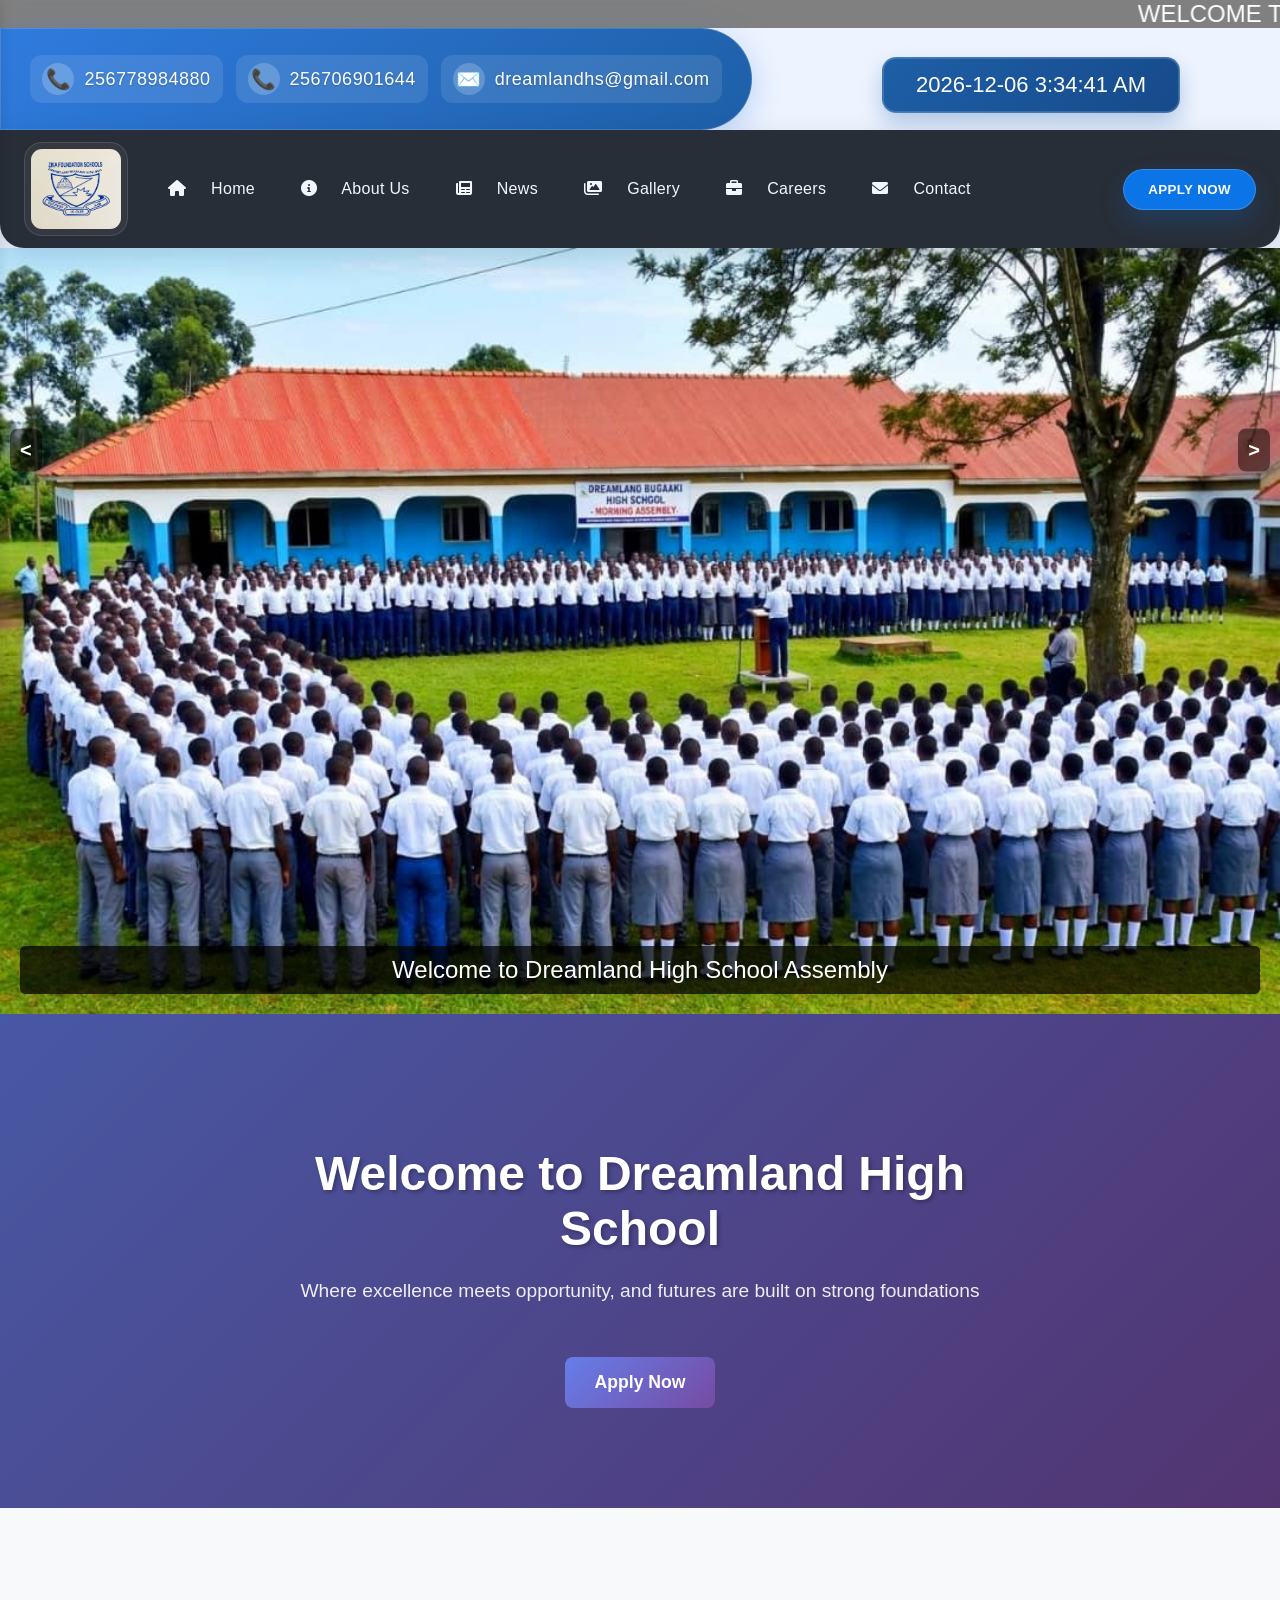
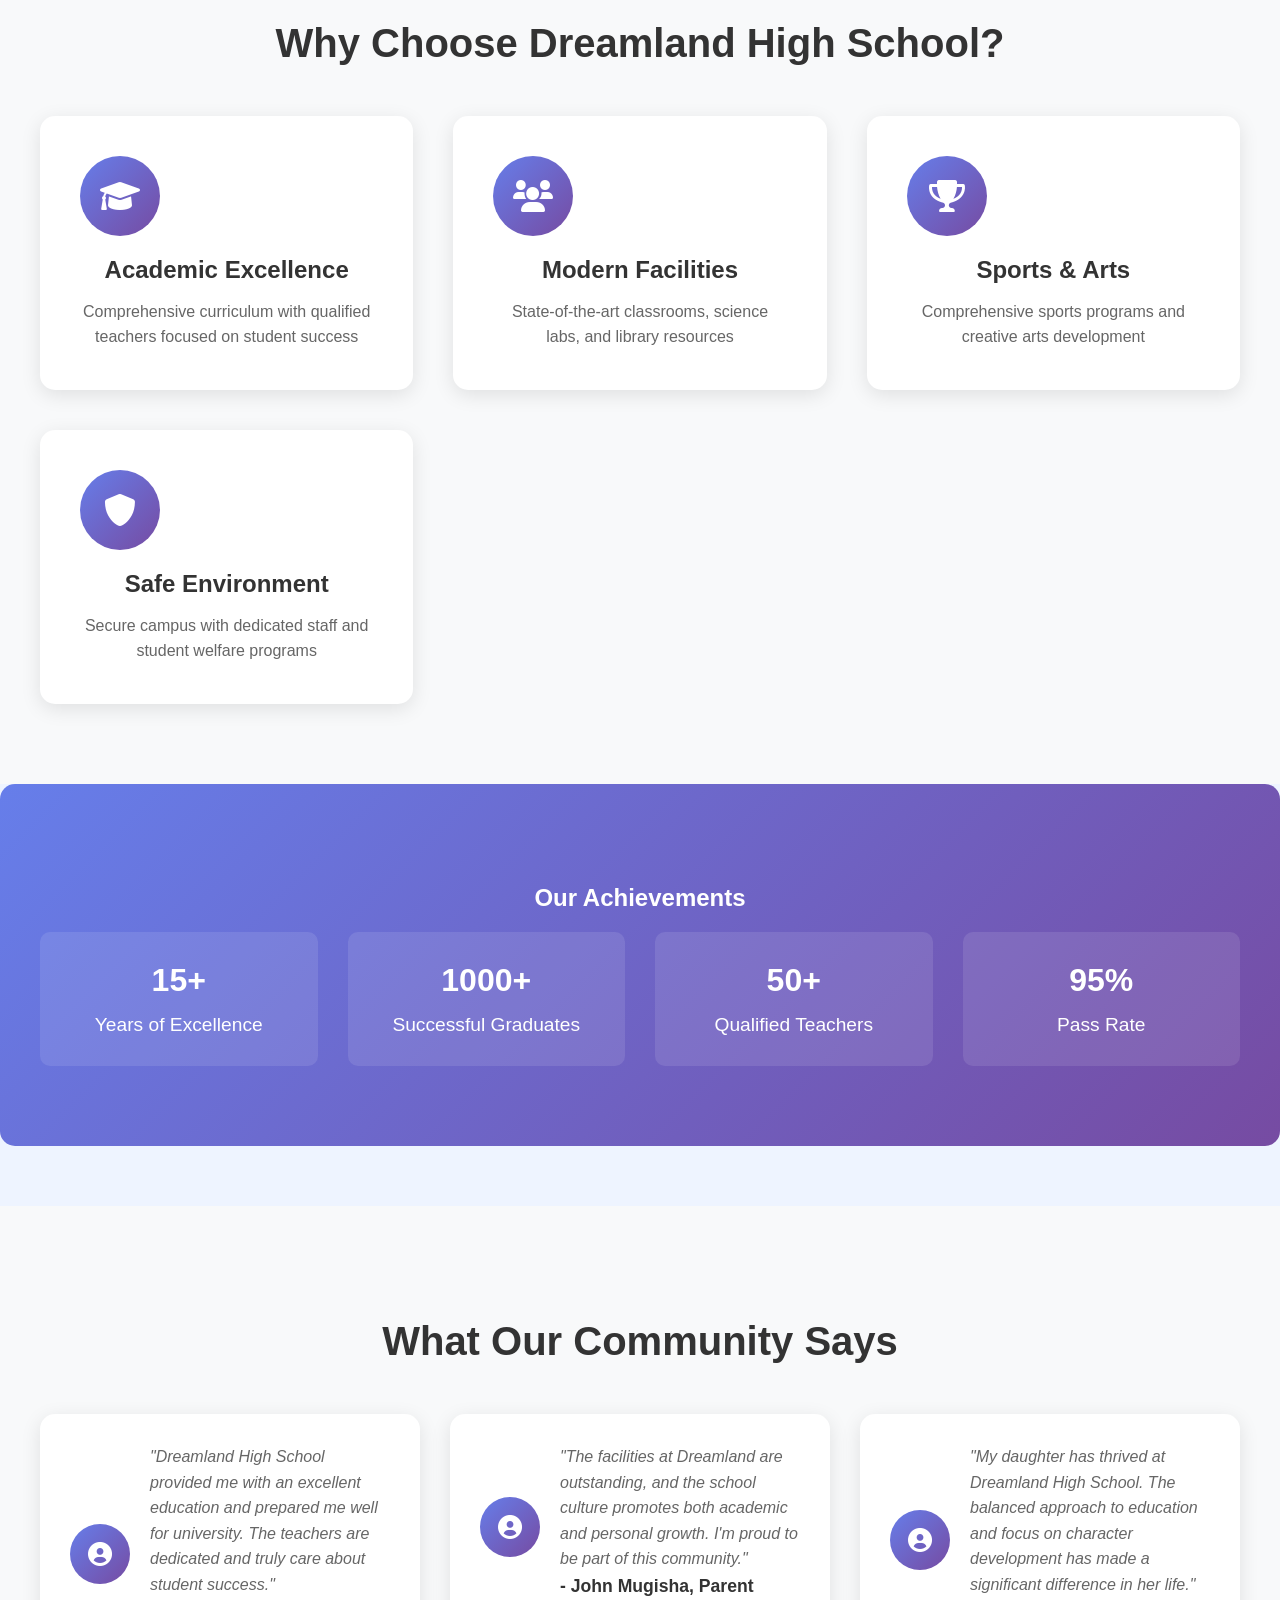
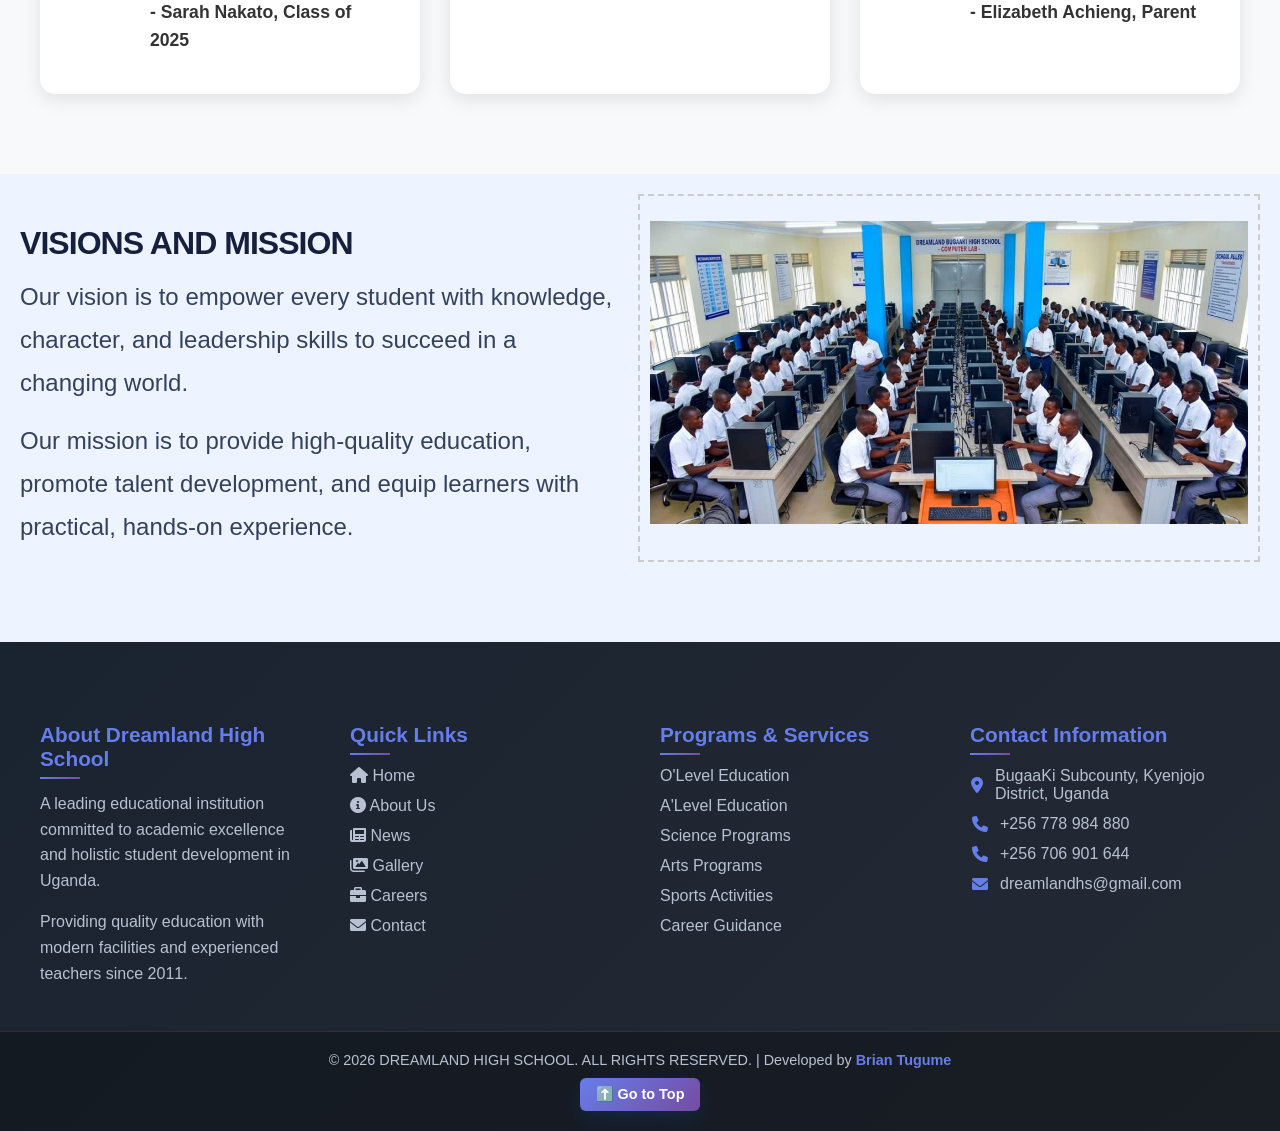
==== commit a4f7d0cf: "Implement mobile side navigation with burger icon across all pages - Add burger menu icon to all HTM" ====
--- a/index.html
+++ b/index.html
@@ -34,6 +34,9 @@
   </div>
 
   <div class="navbar">
+    <div class="burger-menu">
+      <i class="fas fa-bars"></i>
+    </div>
     <div class="nav-links">
       <div class="logo">
         <img src="IMAGE.HTML/DREAMBADGE.jpeg" alt="Logo" style="margin-right: 12px;">
@@ -76,6 +79,53 @@
       <button onclick="window.location.href='application.html'">APPLY NOW</button>
     </div>
   </div>
+
+  <!-- Mobile Side Navigation -->
+  <div class="side-nav">
+    <div class="side-nav-header">
+      <div class="logo">
+        <img src="IMAGE.HTML/DREAMBADGE.jpeg" alt="Logo">
+      </div>
+      <div class="close-menu">
+        <i class="fas fa-times"></i>
+      </div>
+    </div>
+    <div class="side-nav-content">
+      <div class="nav-item">
+        <a href="index.html"><i class="fas fa-home"></i> Home</a>
+      </div>
+      <div class="nav-item">
+        <a href="aboutus.html"><i class="fas fa-info-circle"></i> About Us</a>
+        <div class="dropdown">
+          <a href="#">REGESTERED WITH MINISTRY OF EDUCATION</a>
+          <a href="#">HAVE O'LEVEL CENTER NUMBER</a>
+          <a href="#">HAVE A'LEVEL CENTER NUMBER</a>
+        </div>
+      </div>
+      <div class="nav-item">
+        <a href="news.html"><i class="fas fa-newspaper"></i> News</a>
+      </div>
+      <div class="nav-item">
+        <a href="galary.html"><i class="fas fa-images"></i> Gallery</a>
+      </div>
+      <div class="nav-item">
+        <a href="careers.html"><i class="fas fa-briefcase"></i> Careers</a>
+      </div>
+      <div class="nav-item">
+        <a href="contactus.html"><i class="fas fa-envelope"></i> Contact</a>
+        <div class="dropdown">
+          <a href="application.html">256778984880</a>
+          <a href="#">dreamlandhs@gmail.com</a>
+          <a href="#">256706901644</a>
+        </div>
+      </div>
+      <div class="nav-button mobile-nav-button">
+        <button onclick="window.location.href='application.html'">APPLY NOW</button>
+      </div>
+    </div>
+  </div>
+
+  <div class="overlay"></div>
 
   <div class="slider-container">
     <div class="slide active">
--- a/styles.css
+++ b/styles.css
@@ -368,6 +368,154 @@
   box-shadow: 0 15px 30px rgba(30, 95, 167, 0.4), inset 0 0 0 1px rgba(255, 255, 255, 0.25);
 }
 
+/* Mobile Side Navigation Styles */
+.burger-menu {
+  display: none;
+  font-size: 24px;
+  color: #f2f7ff;
+  cursor: pointer;
+  padding: 8px;
+  border-radius: 8px;
+  transition: background-color 0.3s ease;
+}
+
+.burger-menu:hover {
+  background-color: rgba(255, 255, 255, 0.1);
+}
+
+.side-nav {
+  position: fixed;
+  top: 0;
+  left: -300px;
+  width: 300px;
+  height: 100vh;
+  background-color: rgba(36, 42, 52, 0.98);
+  backdrop-filter: blur(12px);
+  transition: left 0.3s ease;
+  z-index: 1000;
+  box-shadow: 2px 0 10px rgba(0, 0, 0, 0.1);
+}
+
+.side-nav.active {
+  left: 0;
+}
+
+.side-nav-header {
+  display: flex;
+  justify-content: space-between;
+  align-items: center;
+  padding: 16px 20px;
+  border-bottom: 1px solid rgba(255, 255, 255, 0.1);
+}
+
+.side-nav-header .logo img {
+  width: 60px;
+  height: 50px;
+  border-radius: 12px;
+  border: 1px solid rgba(255, 255, 255, 0.12);
+  background-color: rgba(255, 255, 255, 0.05);
+  padding: 4px;
+}
+
+.close-menu {
+  font-size: 24px;
+  color: #f2f7ff;
+  cursor: pointer;
+  padding: 8px;
+  border-radius: 8px;
+  transition: background-color 0.3s ease;
+}
+
+.close-menu:hover {
+  background-color: rgba(255, 255, 255, 0.1);
+}
+
+.side-nav-content {
+  padding: 20px 0;
+  overflow-y: auto;
+  max-height: calc(100vh - 100px);
+}
+
+.side-nav-content .nav-item {
+  margin-bottom: 5px;
+}
+
+.side-nav-content .nav-item a {
+  display: block;
+  padding: 15px 20px;
+  color: #f2f7ff;
+  text-decoration: none;
+  font-weight: 500;
+  transition: background-color 0.2s ease;
+}
+
+.side-nav-content .nav-item a:hover {
+  background-color: rgba(255, 255, 255, 0.1);
+}
+
+.side-nav-content .dropdown {
+  display: none;
+  position: static;
+  background-color: rgba(25, 32, 47, 0.8);
+  box-shadow: none;
+  border-radius: 0;
+  border-left: 3px solid #667eea;
+}
+
+.side-nav-content .nav-item:hover .dropdown {
+  display: block;
+}
+
+.side-nav-content .dropdown a {
+  padding: 12px 20px 12px 35px;
+  font-size: 0.9rem;
+  color: #f8fbff;
+}
+
+.side-nav-content .dropdown a:hover {
+  background-color: rgba(255, 255, 255, 0.05);
+}
+
+.mobile-nav-button {
+  padding: 20px;
+  border-top: 1px solid rgba(255, 255, 255, 0.1);
+}
+
+.mobile-nav-button button {
+  width: 100%;
+  background-color: #0b74e6;
+  padding: 12px 24px;
+  border-radius: 8px;
+  border: 1px solid rgba(255, 255, 255, 0.18);
+  box-shadow: 0 12px 26px rgba(11, 116, 230, 0.22);
+  font-weight: 700;
+  letter-spacing: 0.03em;
+  transition: background-color 0.2s ease, transform 0.2s ease;
+}
+
+.mobile-nav-button button:hover {
+  background-color: #095fbb;
+  transform: translateY(-1px);
+}
+
+.overlay {
+  position: fixed;
+  top: 0;
+  left: 0;
+  width: 100%;
+  height: 100%;
+  background-color: rgba(0, 0, 0, 0.5);
+  z-index: 999;
+  opacity: 0;
+  visibility: hidden;
+  transition: opacity 0.3s ease, visibility 0.3s ease;
+}
+
+.overlay.active {
+  opacity: 1;
+  visibility: visible;
+}
+
 /* Responsive Design */
 @media (max-width: 768px) {
   .header-row {
@@ -380,16 +528,24 @@
   }
 
   .navbar {
-    flex-direction: column;
+    flex-direction: row;
+    align-items: center;
+  }
+
+  .burger-menu {
+    display: block;
   }
 
   .nav-links {
-    flex-direction: column;
-    width: 100%;
+    display: none;
+  }
+
+  .nav-button {
+    display: none;
   }
 
   .nav-item {
-    text-align: center;
+    text-align: left;
   }
 
   .container {
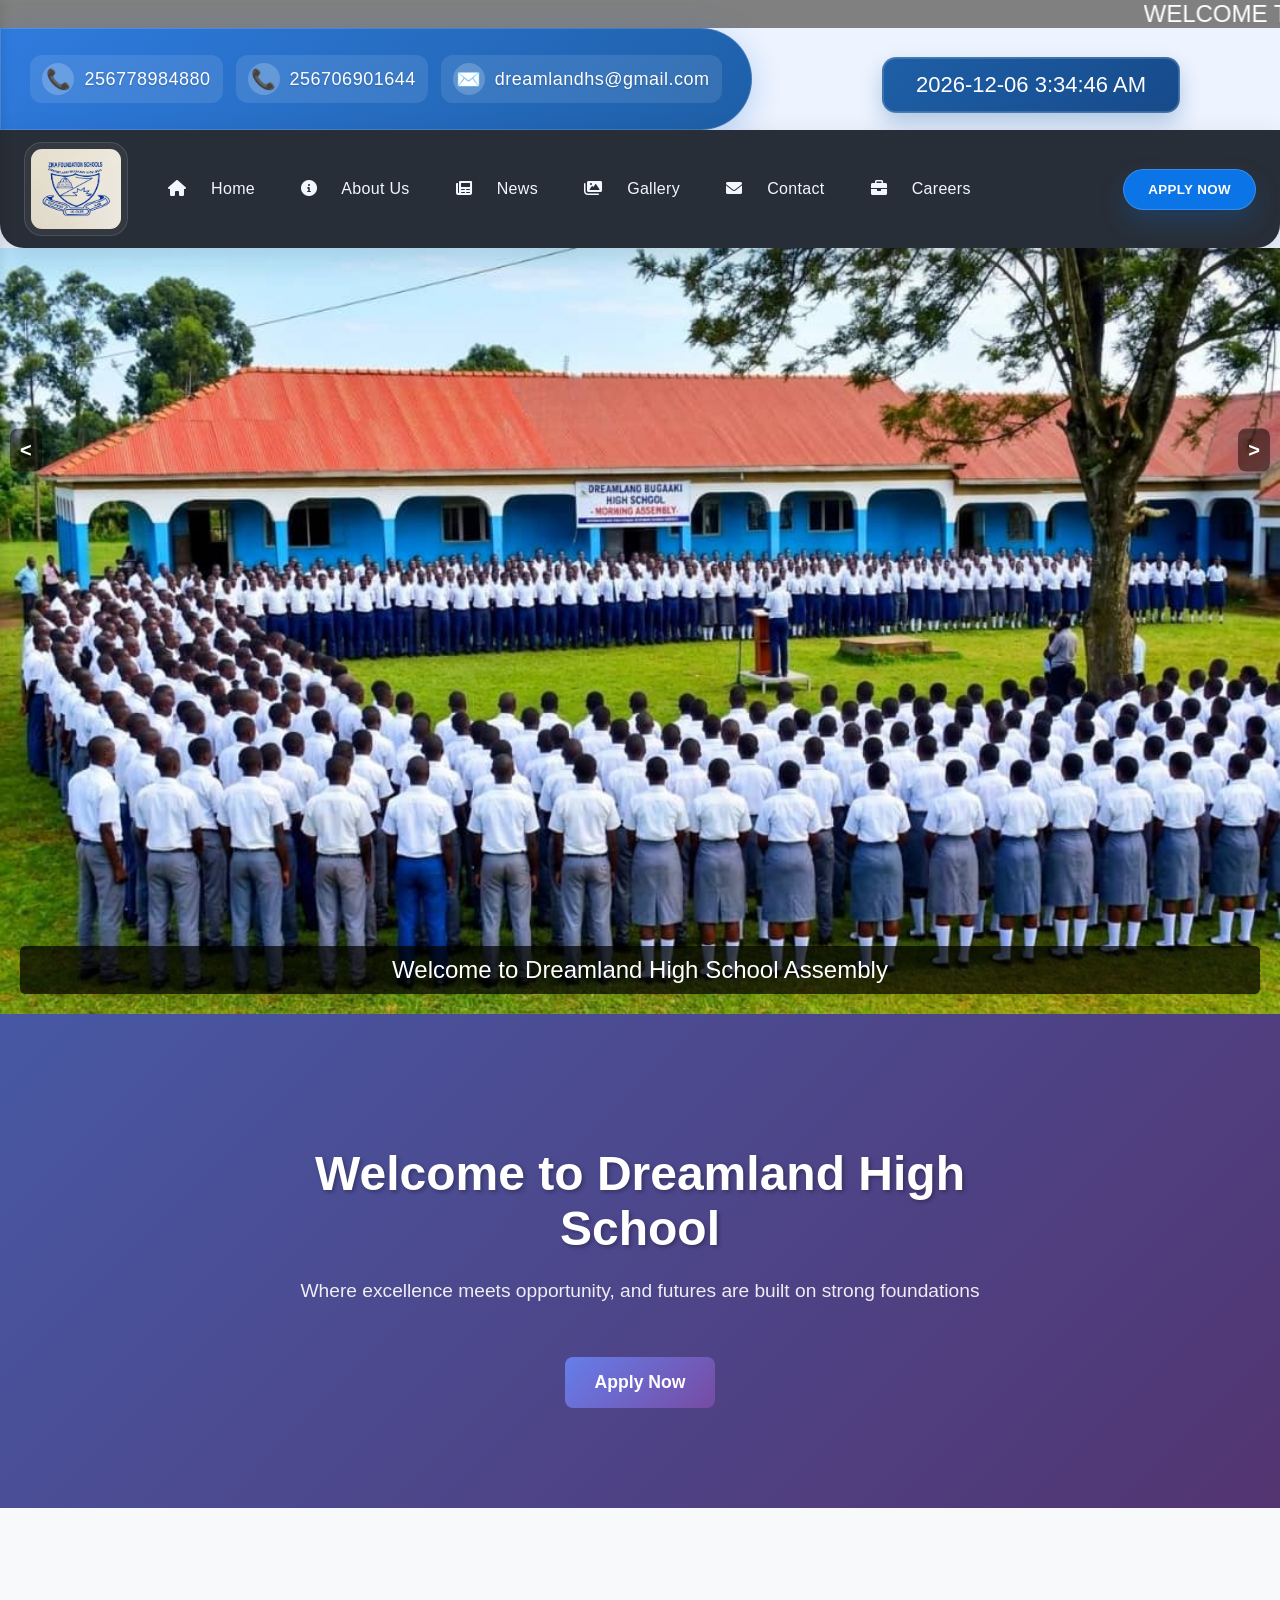
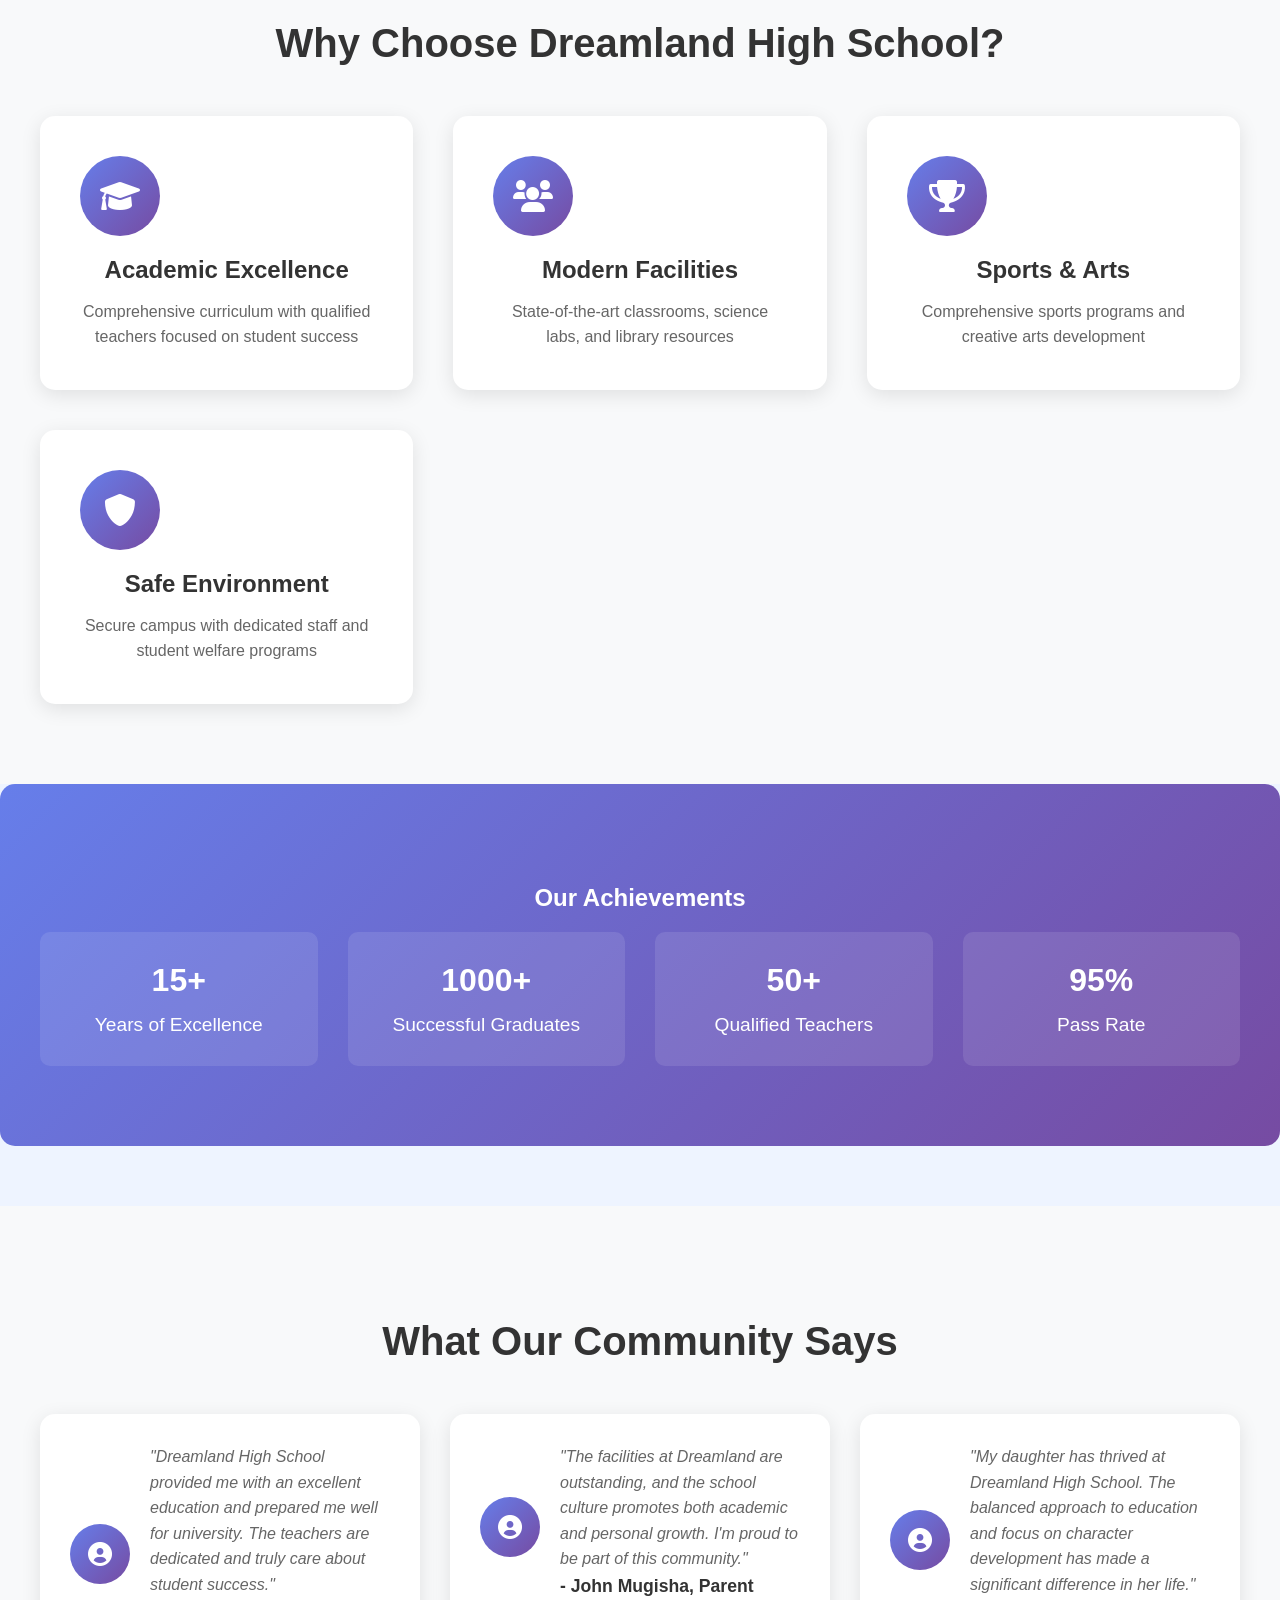
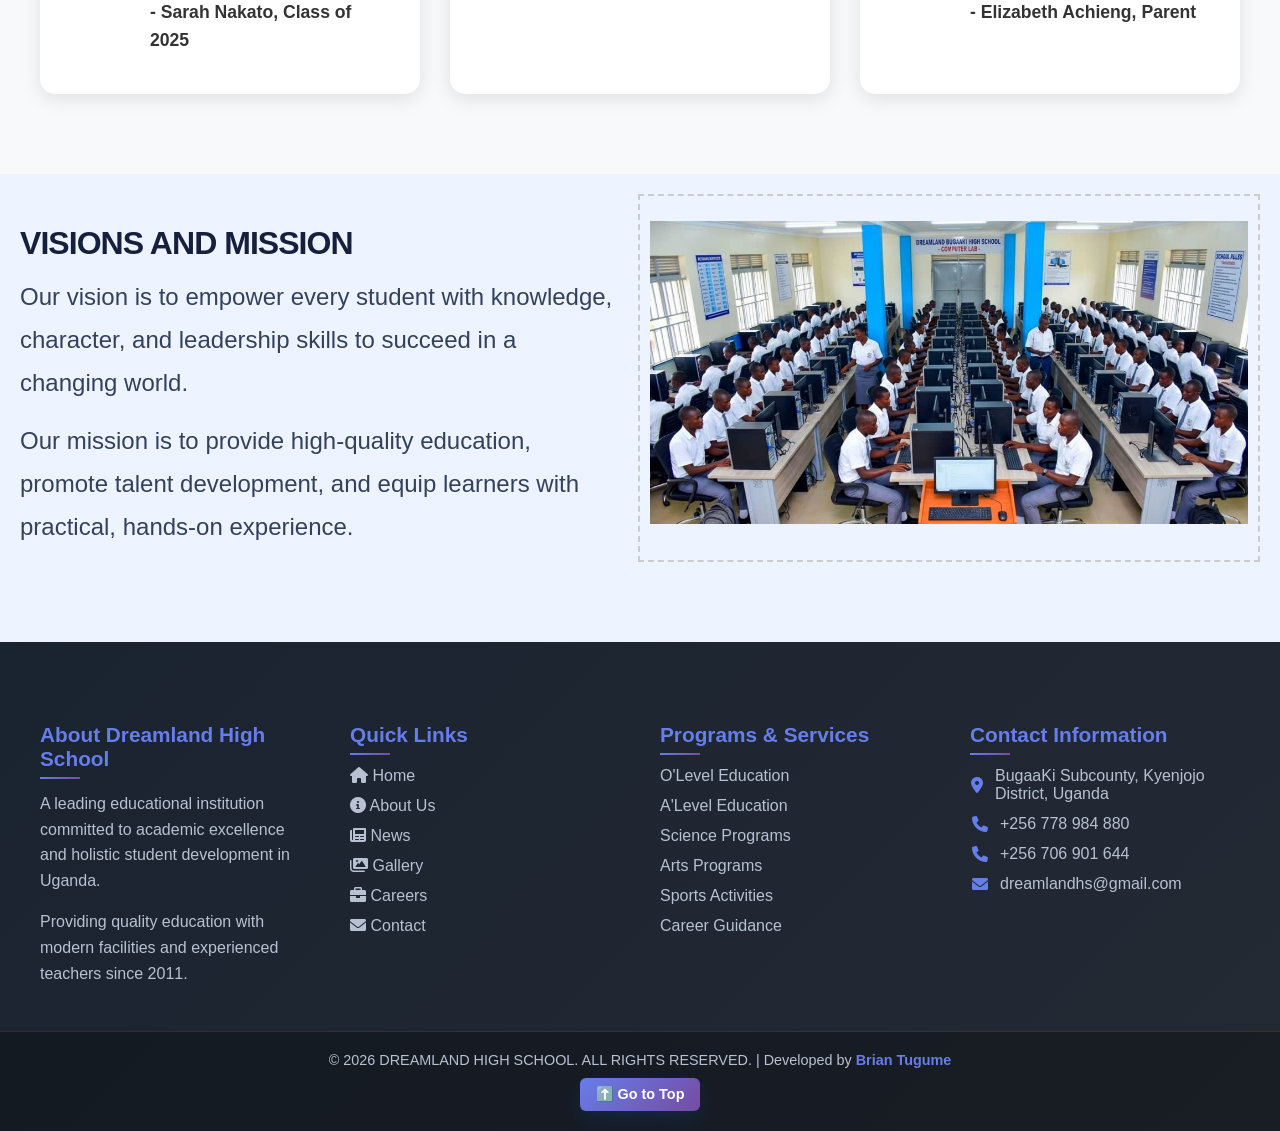
==== commit ef45019a: "Re-add Careers menu to navigation and center careers page header - Add Careers menu back to all navi" ====
--- a/index.html
+++ b/index.html
@@ -63,10 +63,6 @@
       </div>
 
       <div class="nav-item">
-        <a href="careers.html"><i class="fas fa-briefcase"></i> Careers</a>
-      </div>
-
-      <div class="nav-item">
         <a href="contactus.html"><i class="fas fa-envelope"></i> Contact</a>
         <div class="dropdown">
           <a href="application.html">256778984880</a>
@@ -74,6 +70,10 @@
           <a href="#">256706901644</a>
         </div>
       </div>
+
+      <div class="nav-item">
+        <a href="careers.html"><i class="fas fa-briefcase"></i> Careers</a>
+      </div>
     </div>
     <div class="nav-button">
       <button onclick="window.location.href='application.html'">APPLY NOW</button>
@@ -109,15 +109,15 @@
         <a href="galary.html"><i class="fas fa-images"></i> Gallery</a>
       </div>
       <div class="nav-item">
-        <a href="careers.html"><i class="fas fa-briefcase"></i> Careers</a>
-      </div>
-      <div class="nav-item">
         <a href="contactus.html"><i class="fas fa-envelope"></i> Contact</a>
         <div class="dropdown">
           <a href="application.html">256778984880</a>
           <a href="#">dreamlandhs@gmail.com</a>
           <a href="#">256706901644</a>
         </div>
+      </div>
+      <div class="nav-item">
+        <a href="careers.html"><i class="fas fa-briefcase"></i> Careers</a>
       </div>
       <div class="nav-button mobile-nav-button">
         <button onclick="window.location.href='application.html'">APPLY NOW</button>
--- a/styles.css
+++ b/styles.css
@@ -83,7 +83,7 @@
   display: flex;
   align-items: center;
   gap: 10px;
-  flex-wrap: wrap;
+  flex-wrap: nowrap;
 }
 
 .logo img {
@@ -516,7 +516,30 @@
   visibility: visible;
 }
 
+.content-section h1 {
+  text-align: center;
+  color: #333;
+  font-size: 2.5rem;
+  font-weight: 700;
+  margin-bottom: 40px;
+}
+
 /* Responsive Design */
+@media (min-width: 769px) and (max-width: 1024px) {
+  .nav-links {
+    gap: 8px;
+  }
+
+  .nav-item a {
+    padding: 12px 14px;
+    font-size: 14px;
+  }
+
+  .nav-item i {
+    margin-right: 15px;
+  }
+}
+
 @media (max-width: 768px) {
   .header-row {
     flex-direction: column;
@@ -525,6 +548,11 @@
   .top-bar {
     width: 100%;
     justify-content: center;
+  }
+
+  .content-section h1 {
+    font-size: 2rem;
+    margin-bottom: 30px;
   }
 
   .navbar {
@@ -585,7 +613,12 @@
   }
 
   .top-bar-item {
-    font-size: 14px;
+    padding: 4px 8px;
+  }
+
+  .content-section h1 {
+    font-size: 1.8rem;
+    margin-bottom: 25px;
   }
 
   .navbar {
